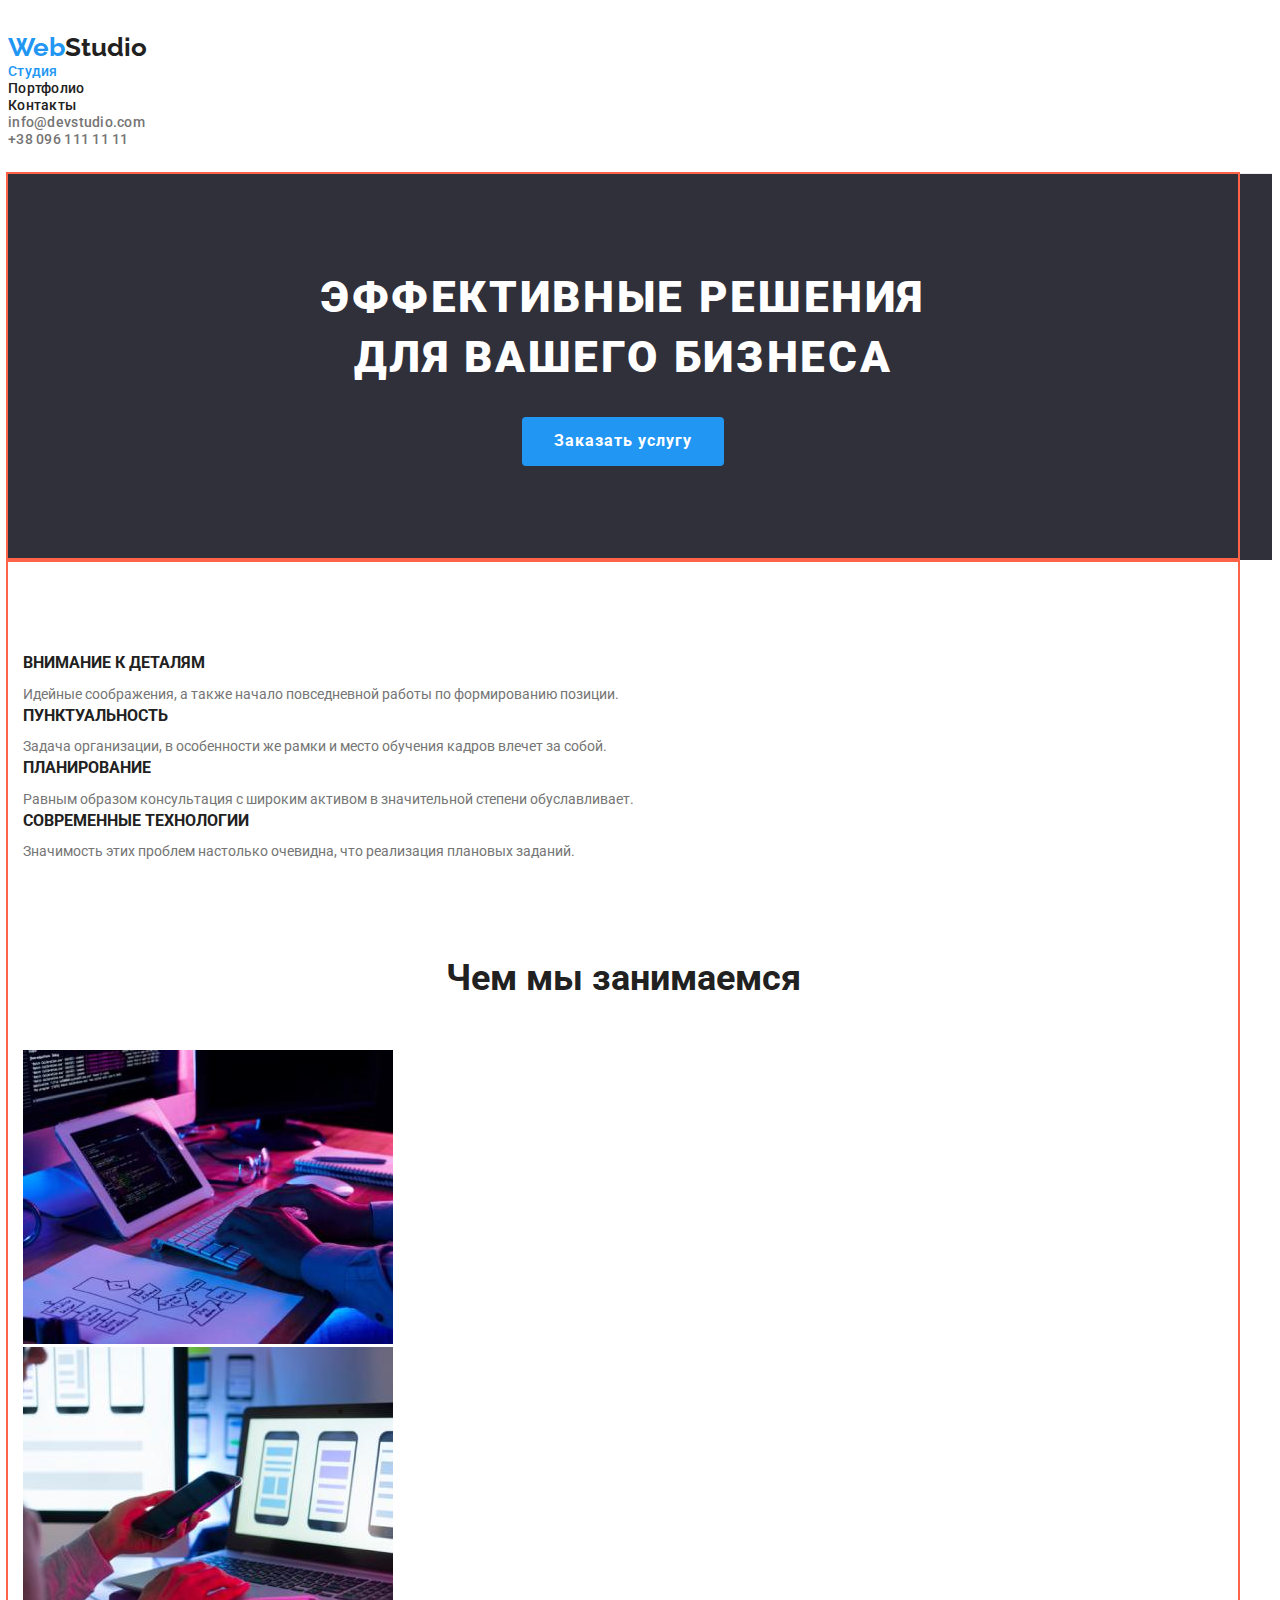
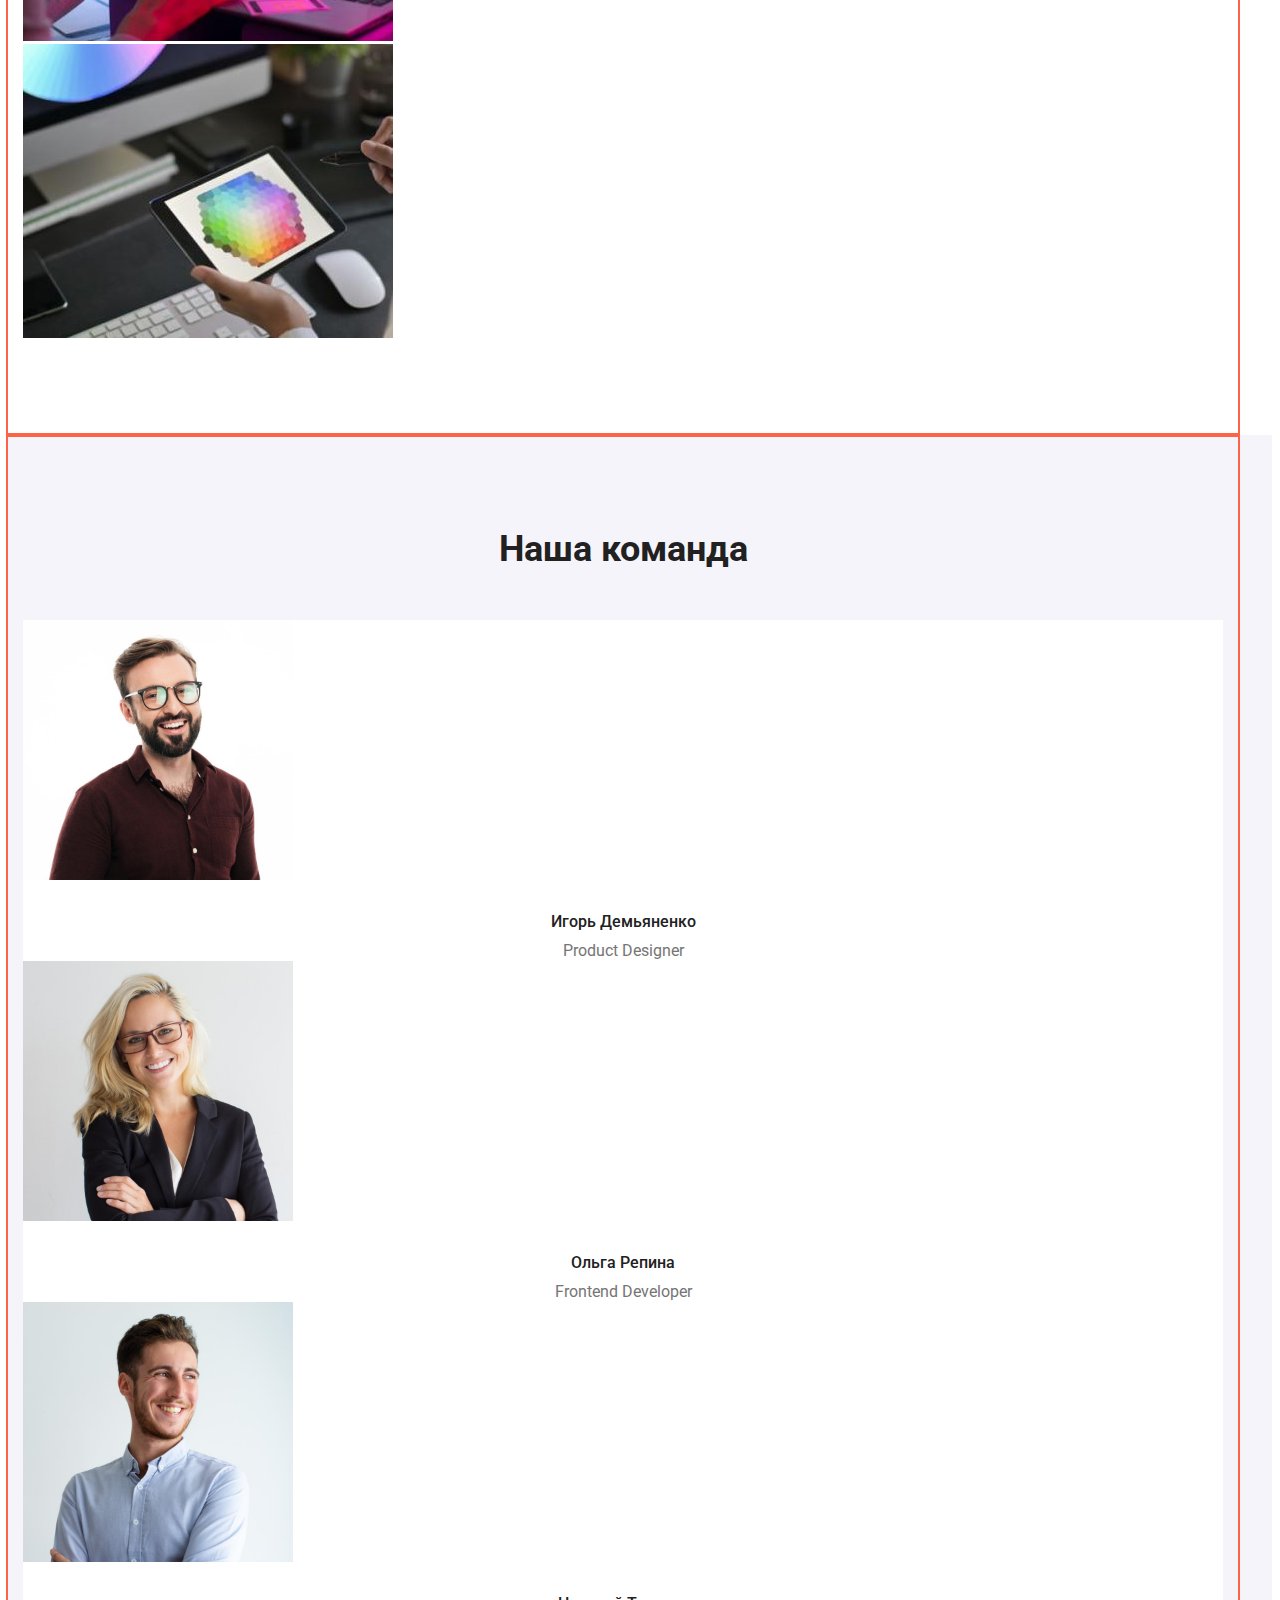
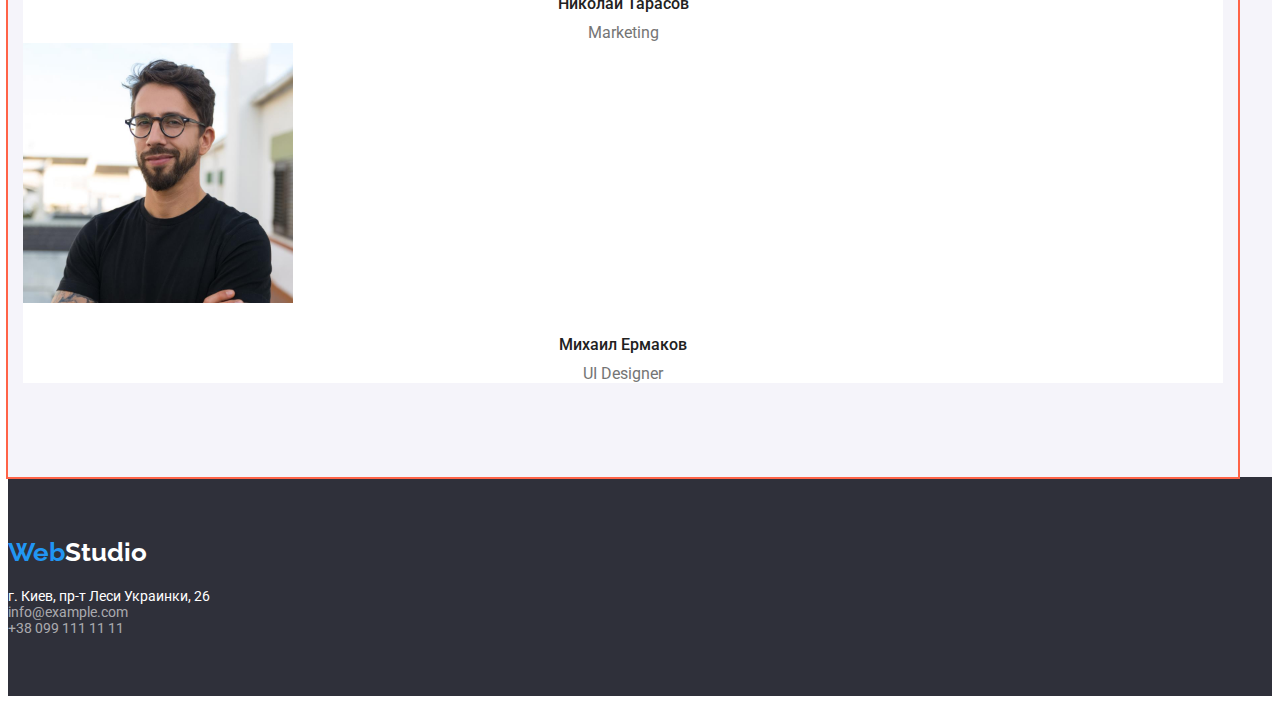
==== index.html @ 684d9116 "Добавив марджини і падінги для 1 сторінки" ====
<!DOCTYPE html>
<html lang="ru">
<head>
    <meta charset="UTF-8">
    <meta http-equiv="X-UA-Compatible" content="IE=edge">
    <meta name="viewport" content="width=device-width, initial-scale=1.0">
    <title>Web Studio</title>
    <link rel="preconnect" href="https://fonts.googleapis.com">
    <link rel="preconnect" href="https://fonts.gstatic.com" crossorigin>
    <link href="https://fonts.googleapis.com/css2?family=Raleway:wght@700&family=Roboto:wght@400;500;700;900&display=swap" rel="stylesheet">
    <link rel="stylesheet" href="https://cdnjs.cloudflare.com/ajax/libs/modern-normalize/1.1.0/modern-normalize.min.css" integrity="sha512-wpPYUAdjBVSE4KJnH1VR1HeZfpl1ub8YT/NKx4PuQ5NmX2tKuGu6U/JRp5y+Y8XG2tV+wKQpNHVUX03MfMFn9Q==" crossorigin="anonymous" referrerpolicy="no-referrer" />    
    <link rel="stylesheet" href="./css/styles.css">
</head>
<body>
    <!-- Навігація хедера -->
    <header class="header">
            <div class="header-container">
                <nav class="header-nav">
                    <a href="index.html" class="header-logo link"> <span class="header-logo-web">Web</span>Studio</a>
                    <ul class="header-nav-link list">
                        <li class="link-nav">
                            <a href="index.html" class="header-link link active">Студия</a>
                        </li>
                        <li class="link-nav">
                            <a href="./portfolio.html" class="header-link link ">Портфолио</a>
                        </li>
                        <li class="link-nav link">
                            <a href="" class="header-link link">Контакты</a>
                        </li>

                    </ul>

                </nav>
        
                <ul class="header-contacts list">
                    <li>  <a href="mailto:info@devstudio.com" class="header-link-contact link ">info@devstudio.com</a></li>
                    <li> <a href="tel:+380961111111" class="header-link-contact link">+38 096 111 11 11</a> </li>
                </ul>
            </div>
        
        
    </header>

    <main>
        <!-- Баннер -->
        <section class="hero">
            <div class="container">
                <h1 class="hero-title">Эффективные решения для вашего бизнеса</h1>
                <button type="button" class="hero-btn btn">Заказать услугу</button>
            </div>
                
            
        </section>
        <!-- Особливості -->
        <div class="container">
            <section class="features">
                <h2 class="features-header" hidden>Особености</h2>
                    <ul class="features-list list" >
                        <li class="features-list-item">
                            <h3 class="features-list-item-header">
                                Внимание к деталям
                            </h3>
                            <p class="features-text">
                                Идейные соображения, а также начало повседневной работы по формированию позиции.
                            </p>
                        </li>

                        <li class="features-list-item">
                            <h3 class="features-list-item-header">Пунктуальность</h3>
                            <p class="features-text">
                                Задача организации, в особенности же рамки и место обучения кадров влечет за собой.
                            </p>

                        </li>
                        <li class="features-list-item">
                            <h3 class="features-list-item-header">
                                Планирование
                            </h3>
                            <p class="features-text">
                                Равным образом консультация с широким активом в значительной степени обуславливает.
                            </p>
                        </li>
                        <li class="features-list-item">
                            <h3 class="features-list-item-header">
                                Современные технологии
                            </h3>
                            <p class="features-text">
                                Значимость этих проблем настолько очевидна, что реализация плановых заданий.
                            </p>
                        </li>

                    </ul>
            
            </section>
        
<!-- чим ми займаємося -->
            <section class="servises"   >
            
                <h2 class="servises-header">
                    Чем мы занимаемся
                </h2>
                    <ul class="services-list list">
                        <li class="servises-list-item">
                            <img src="./image/box-1.jpg" alt="Мужчина работает за компютером" width="370" height="294">
                        </li>
                        <li class="servises-list-item">
                            <img src="./image/box-2.jpg" alt="Телефон и ноутбук" width="370" height="294">
                        </li>
                        <li class="servises-list-item">
                            <img src="./image/box-3.jpg" alt="Планшет" width="370" height="294">
                        </li>
                    </ul>
                    
            </section>
        </div>
<!-- Команада -->
        
            <section class="team">
                <div class="container">    
                        <h2 class="team-header">
                            Наша команда
                        </h2>
                        <ul class="team-list list">
                            <li class="team-list-item">
                                <img class="team-image" src="./image/our-comand/igor.jpg" alt="Фото продуктивного дизайнера" width="270" height="260">
                                <h3 class="team-name">Игорь Демьяненко</h3>
                                <p class="team-position">Product Designer</p>
                            </li>
                            <li class="team-list-item">
                                <img class="team-image" src="./image/our-comand/olga.jpg" alt="Фото фронтенд розробника" width="270" height="260">
                                <h3 class="team-name">Ольга Репина</h3>
                                <p class="team-position">Frontend Developer</p>
                            </li>
                            <li class="team-list-item">
                                <img class="team-image" src="./image/our-comand/nikolay.jpg" alt="Фото маркетолога" width="270" height="260">
                                <h3 class="team-name">Николай Тарасов</h3>
                                <p class="team-position">Marketing</p>
                            </li>
                            <li class="team-list-item">
                                <img class="team-image" src="./image/our-comand/mychailo.jpg" alt="Фото дизайнера интерфейса" width="270" height="260">
                                <h3 class="team-name">Михаил Ермаков</h3>
                                <p class="team-position">UI Designer</p>
                            </li>
                        </ul>
                        
                    

                    </section>
                </div>


    </main>
<!-- футер -->
    <footer class="footer">
        
        <div class="footer-container">
            <a href="/index.html" class="footer-logo link"><span class="footer-logo-web">Web</span>Studio</a>
            <address>
                <ul class="footer-list list">
                    <li class="footer-list-adress"> <a href="https://goo.gl/maps/zETm96oup55VrGb17" class="footer-address-map link" target="_blank" rel="noopener noreferrer nofollow">г. Киев, пр-т Леси Украинки, 26</a> </li>
                    <li class="footer-list-item"><a href="mailto:info@example.com" class="footer-mail link">info@example.com</a> </li>
                    <li class="footer-list-item"><a href="tel:+380991111111" class="footer-phone link">+38 099 111 11 11</a> </li>
                </ul>
            </address>    
        </div>   
        
    </footer>

</body>
</html>
---- css/styles.css ----
:root {
    --accent-color: #2196f3;
    --main-text-color: #212121;
    --second-text-color:#757575 ;
    --button-text-color: #FFFFFF;
    --footer-phone-mail-color:rgba(255, 255, 255, 0.6);
    --background-team: #F5F4FA;
    --background-team-list: #ffffff;
    --footer-addres-white: #ffffff;
    --background-footer: #2F303A;
    --footer-logo-white: #ffffff;
    --hover-color-btn: #188CE8;
    --background-portfolio-btn: #F5F4FA;
    --background-page: #ffffff;
    --background-hero: #2F303A;

}

.container{
    outline: 2px solid tomato;
    width: 1200px;
    padding: 94px 0;
    padding-left: 15px;
    padding-right: 15px;
}

body{
    font-family: 'Roboto', sans-serif;
    font-size: 14px;
    color: var(--main-text-color);
    background: var(--background-page);
  }

h1, h2, h3, h4{
    margin: 0;
}
p{
    margin: 0;
}
ul{
    margin: 0;
}

.list{
    list-style: none;
    margin: 0;
    padding: 0;
}

.link{
    list-style-type: none;
    text-decoration: none;
}

.btn{
    font-family: 'Roboto';
}

.header{
    border-bottom: 1px solid #ECECEC;
}

.header-container{
    padding-top: 24px;
    padding-bottom: 25px;
}
.header-logo{
    font-family: 'Raleway';
    font-style: normal;
    font-weight: 700;
    font-size: 26px;
    line-height: 1.19;
    color: inherit;
    
}

.header-logo-web{
    font-family: 'Raleway';
    font-style: normal;
    font-weight: 700;
    font-size: 26px;
    line-height: 1.19;
    color: var(--accent-color);
    }

.header-link{
    font-weight: 500;
    line-height: 1.14;
    letter-spacing: 0.02em;
    color: var(--main-text-color);
}


.header-link-contact{
    font-weight: 500;
    line-height: 1.14;
    letter-spacing: 0.02em;
    color: var(--second-text-color);
}

.header-nav-link .header-link.active{
color: var(--accent-color);
}
    
.header-link:hover,
.header-link:focus,
.header-link-contact:hover,
.header-link-contact:focus{
    color: var(--accent-color)
}

/* ---------------------MAIN------------------------- */



/* ---------------------БАННЕР------------------------- */

.hero{
    background-color: var(--background-hero);
    text-align: center;
}

.hero-title{
    font-weight: 900;
    font-size: 44px;
    line-height: 1.36;
    letter-spacing: 0.06em;
    color: var(--button-text-color);
    text-transform: uppercase ;
    

    width: 696px;
    margin-top: 0;
    margin-bottom: 0;
    margin-left: auto;
    margin-right: auto;
    padding-bottom: 30px;
    

}

.hero-btn{
    
    font-weight: 700;
    font-size: 16px;
    line-height: 1.8;
    
    letter-spacing: 0.06em;
    
    color: var(--button-text-color);
    background-color: var(--accent-color);

    min-width: 200px;
    padding: 10px 32px;
    border: 0;
    border-radius: 4px;

    cursor: pointer;

}

.hero-btn:hover,
.hero-btn:focus{
    background-color: var(--hover-color-btn);
}


/* Особливості */
.features{
    margin-bottom: 94px;
}

.features-list-item-header{
    font-weight: 700;
    line-height: 1.14;
    text-transform: uppercase ;

    margin-bottom: 10px;
}

.features-text{
    line-height: 1.7;

    color: var(--second-text-color);
}

/* Чим ми займаємося */


.servises-header{

    font-weight: 700;
    font-size: 36px;
    line-height: 1.16;
    text-align: center;

    margin-bottom: 50px;
}

/* Команда */

.team{
    background-color: var(--background-team);
}

.team-header{
    font-weight: 700;
    font-size: 36px;
    line-height: 1.16;
    text-align: center;

    margin-bottom: 50px;
    
}

.team-list-item{
    background-color: var(--background-team-list)
}

.team-image{
    margin-bottom: 30px;
}

.team-name{
font-weight: 500;
font-size: 16px;
line-height: 1.18;
text-align: center;

margin-bottom: 10px;
}

.team-position{
    font-size: 16px;
    line-height: 1.18;
    text-align: center;
    color: var(--second-text-color);
}

/* ---------------------FOOTER------------------------- */

.footer{
    background-color: var(--background-footer);
}

.footer-container{
    padding: 60px 0px;
}

.footer-logo{
    text-decoration: none;
    font-family: 'Raleway';
    font-style: normal;
    font-weight: 700;
    font-size: 26px;
    line-height: 1.19;
    color: var(--footer-logo-white); 
    
    }

.footer-list{
    margin-top: 20px;
}

.footer-logo-web{
    font-family: 'Raleway';
    font-style: normal;
    font-weight: 700;
    font-size: 26px;
    line-height: 1.19;
    color: var(--accent-color);
    }


.footer-address-map{
    text-decoration: none;
    font-style: normal;
    color: var(--footer-addres-white);
}

.footer-mail, .footer-phone{
    text-decoration: none;
    font-style: normal;
    color: var(--footer-phone-mail-color);
}

.footer-address-map:hover,
.footer-address-map:focus,
.footer-mail:hover,
.footer-mail:focus,
.footer-phone:hover,
.footer-phone:focus{
    color: var(--accent-color);
    }

/* Портфоліо */

.portfolio-filter-btn{
    font-weight: 500;
    font-size: 16px;
    line-height: 1.62;
    background-color: var(--background-portfolio-btn);
    border: 0;
    border-radius: 4px;

    padding: 6px 22px;
    text-align: center;
    
    cursor: pointer;
}

.portfolio-filter .portfolio-filter-btn.active{
    background-color: var(--hover-color-btn);
    color: var(--button-text-color);
    }

.portfolio-filter-btn:hover,
.portfolio-filter-btn:focus{
    color: var(--button-text-color);
    background-color: var(--accent-color);
}

.project-list-text{
    line-height: 1.88;
    color: var(--second-text-color);
}
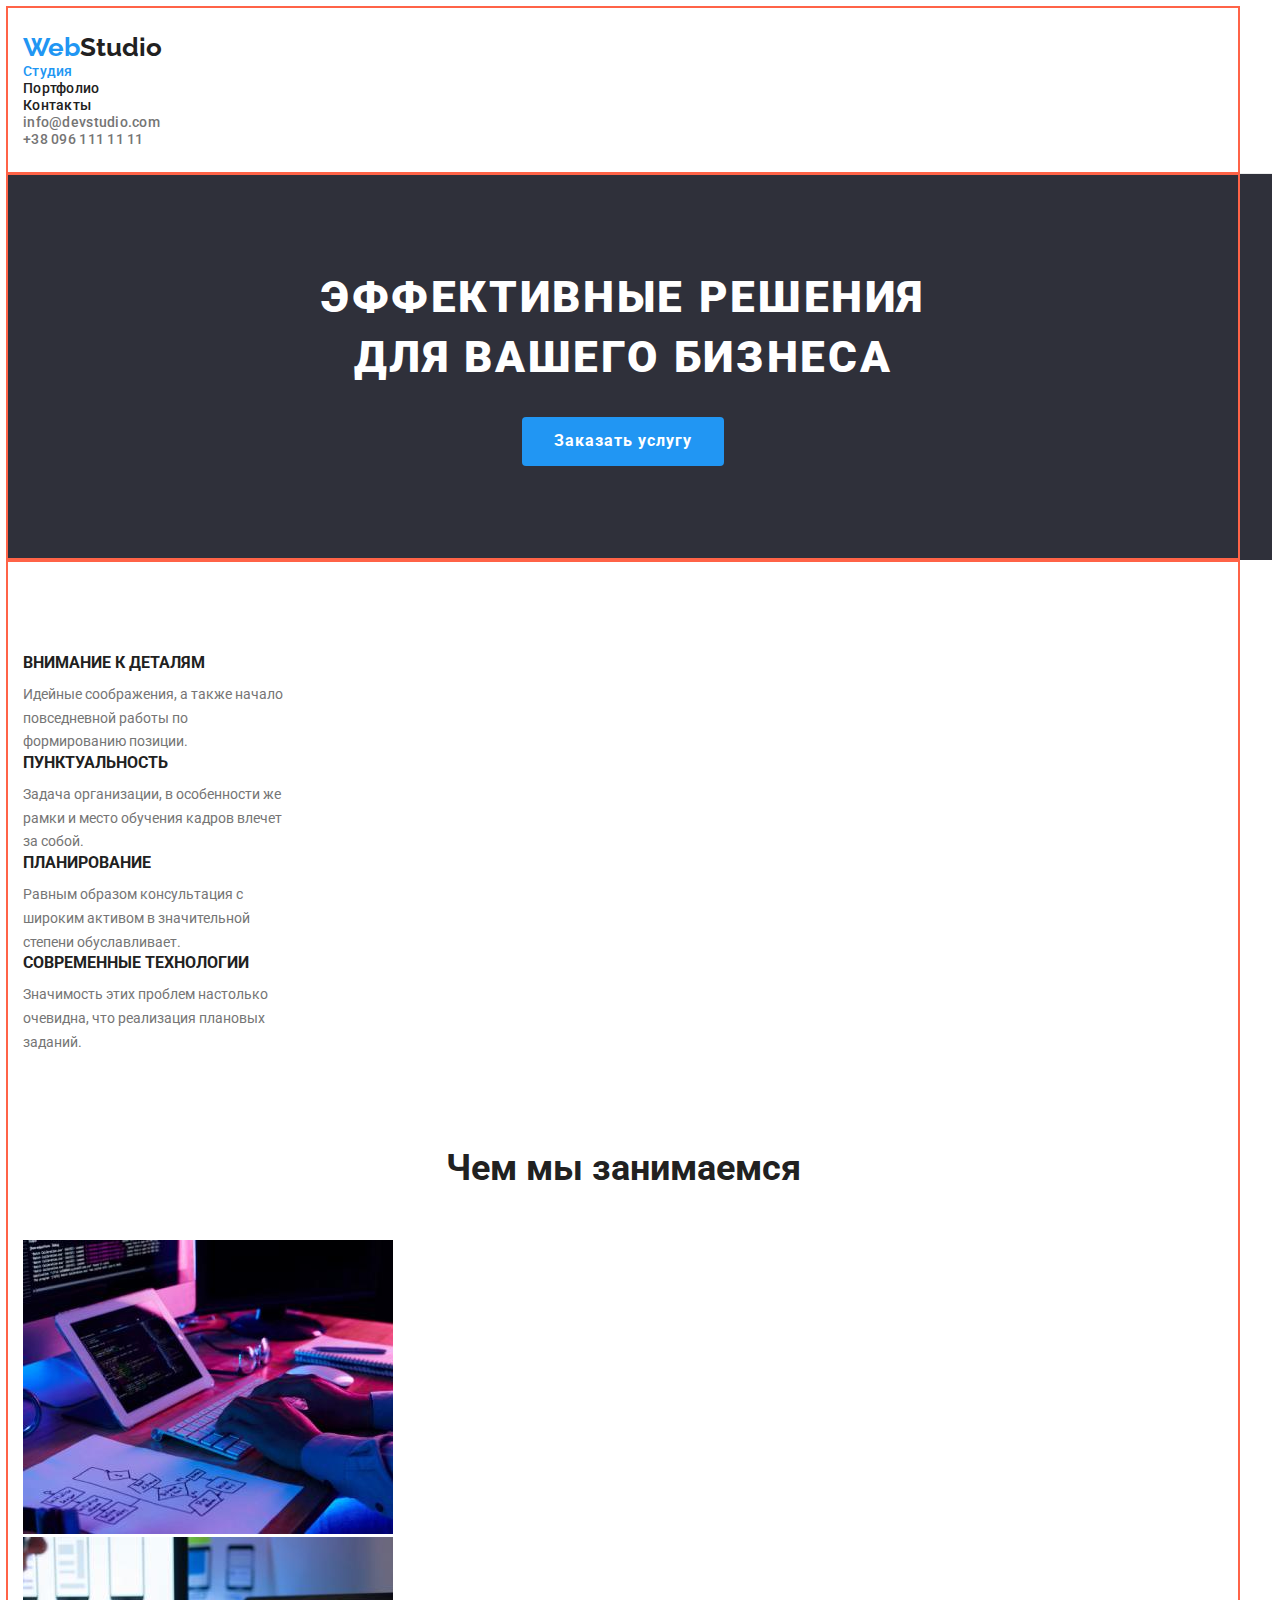
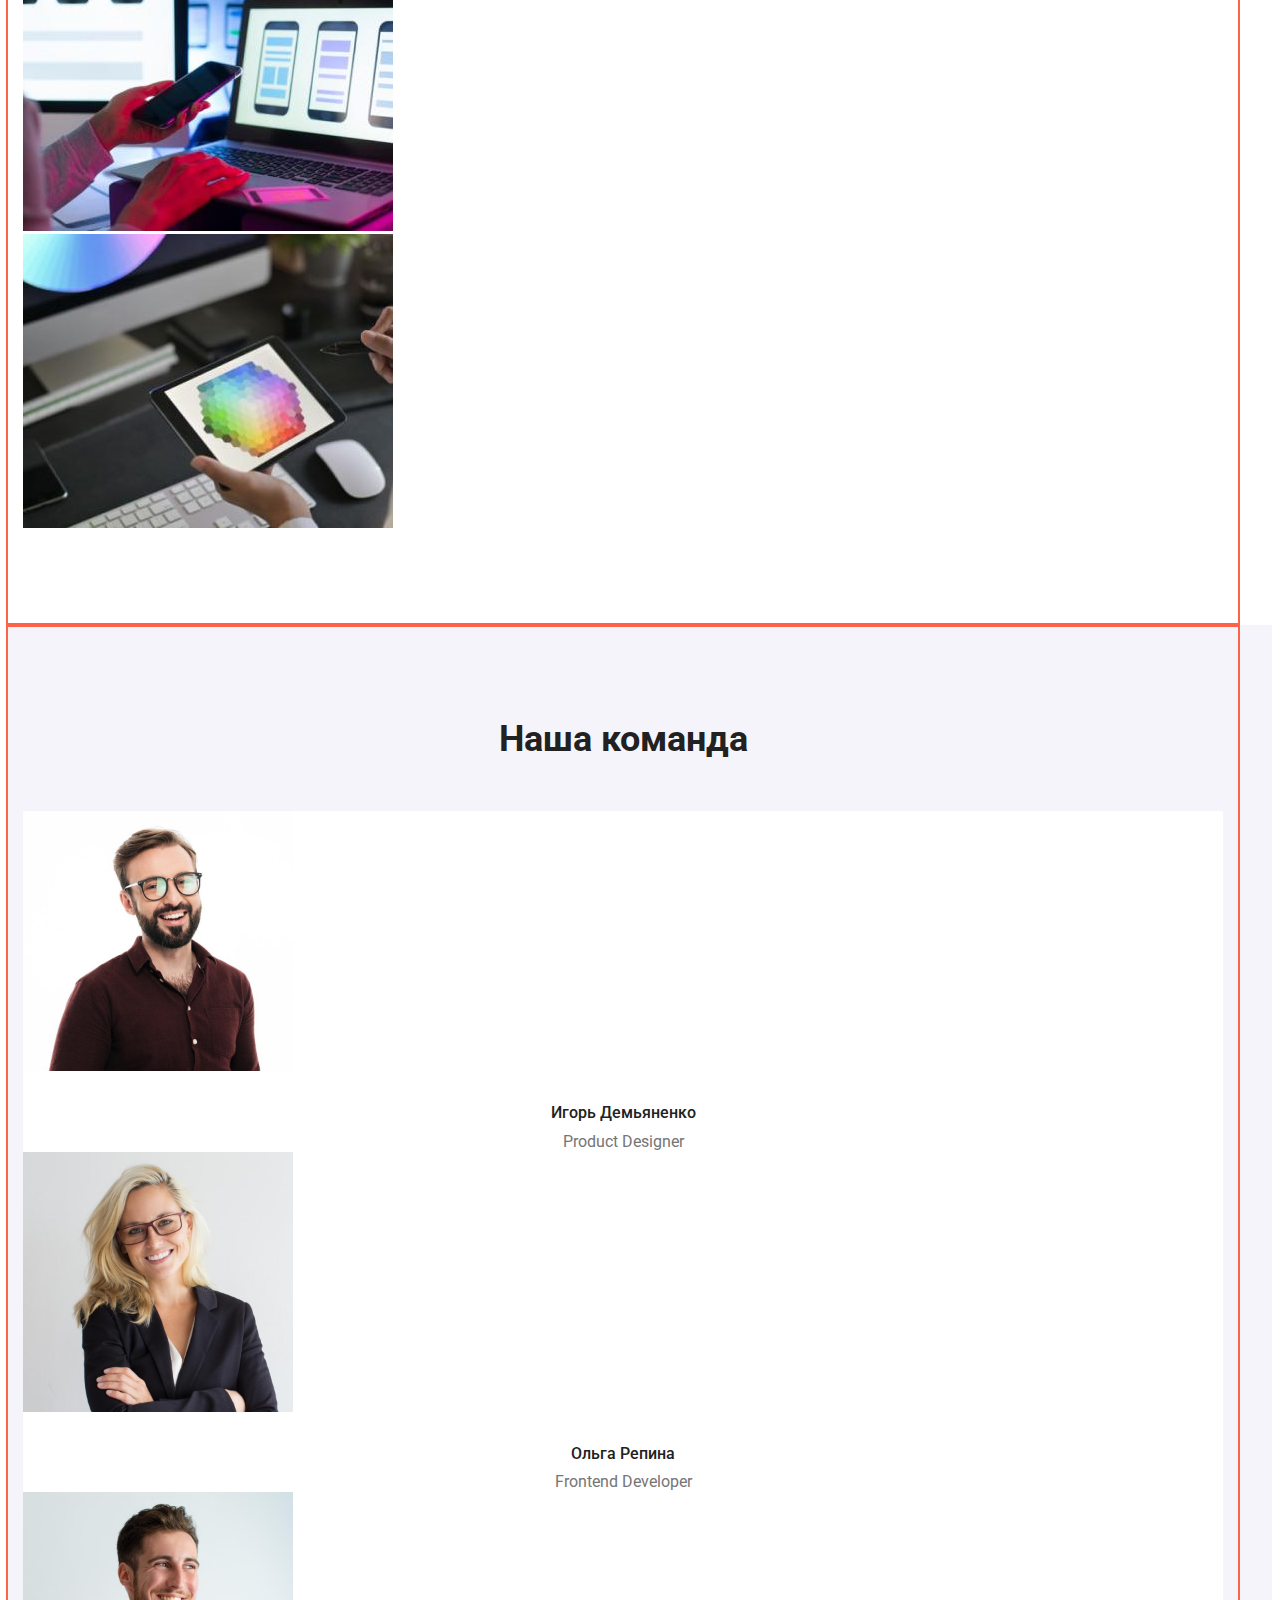
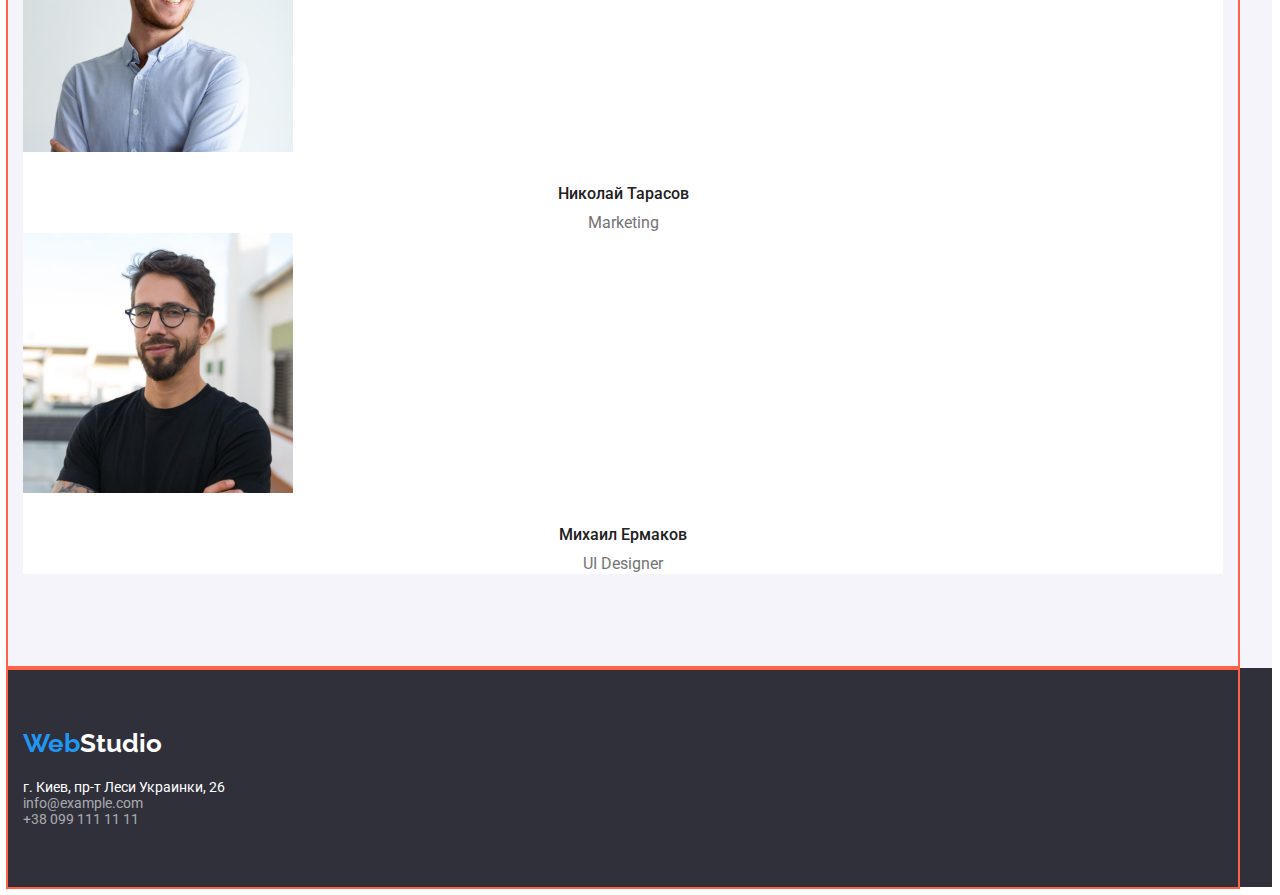
==== commit 8f279957: "Вніс правки в хедер портфоліо" ====
--- a/index.html
+++ b/index.html
@@ -57,18 +57,14 @@
                 <h2 class="features-header" hidden>Особености</h2>
                     <ul class="features-list list" >
                         <li class="features-list-item">
-                            <h3 class="features-list-item-header">
-                                Внимание к деталям
-                            </h3>
-                            <p class="features-text">
-                                Идейные соображения, а также начало повседневной работы по формированию позиции.
-                            </p>
+                            <h3 class="features-list-item-header">Внимание к деталям</h3>
+                            <p class="features-text"> Идейные соображения, а также начало повседневной работы по формированию позиции.</p>
                         </li>
 
                         <li class="features-list-item">
                             <h3 class="features-list-item-header">Пунктуальность</h3>
                             <p class="features-text">
-                                Задача организации, в особенности же рамки и место обучения кадров влечет за собой.
+                            Задача организации, в особенности же рамки и место обучения кадров влечет за собой.
                             </p>
 
                         </li>
--- a/css/styles.css
+++ b/css/styles.css
@@ -65,6 +65,10 @@
 .header-container{
     padding-top: 24px;
     padding-bottom: 25px;
+    outline: 2px solid tomato;
+    width: 1200px;
+    padding-left: 15px;
+    padding-right: 15px;
 }
 .header-logo{
     font-family: 'Raleway';
@@ -178,10 +182,12 @@
     text-transform: uppercase ;
 
     margin-bottom: 10px;
+    min-width: 270px;
 }
 
 .features-text{
     line-height: 1.7;
+    width: 270px;
 
     color: var(--second-text-color);
 }
@@ -247,6 +253,10 @@
 
 .footer-container{
     padding: 60px 0px;
+    outline: 2px solid tomato;
+    width: 1200px;
+    padding-left: 15px;
+    padding-right: 15px;
 }
 
 .footer-logo{
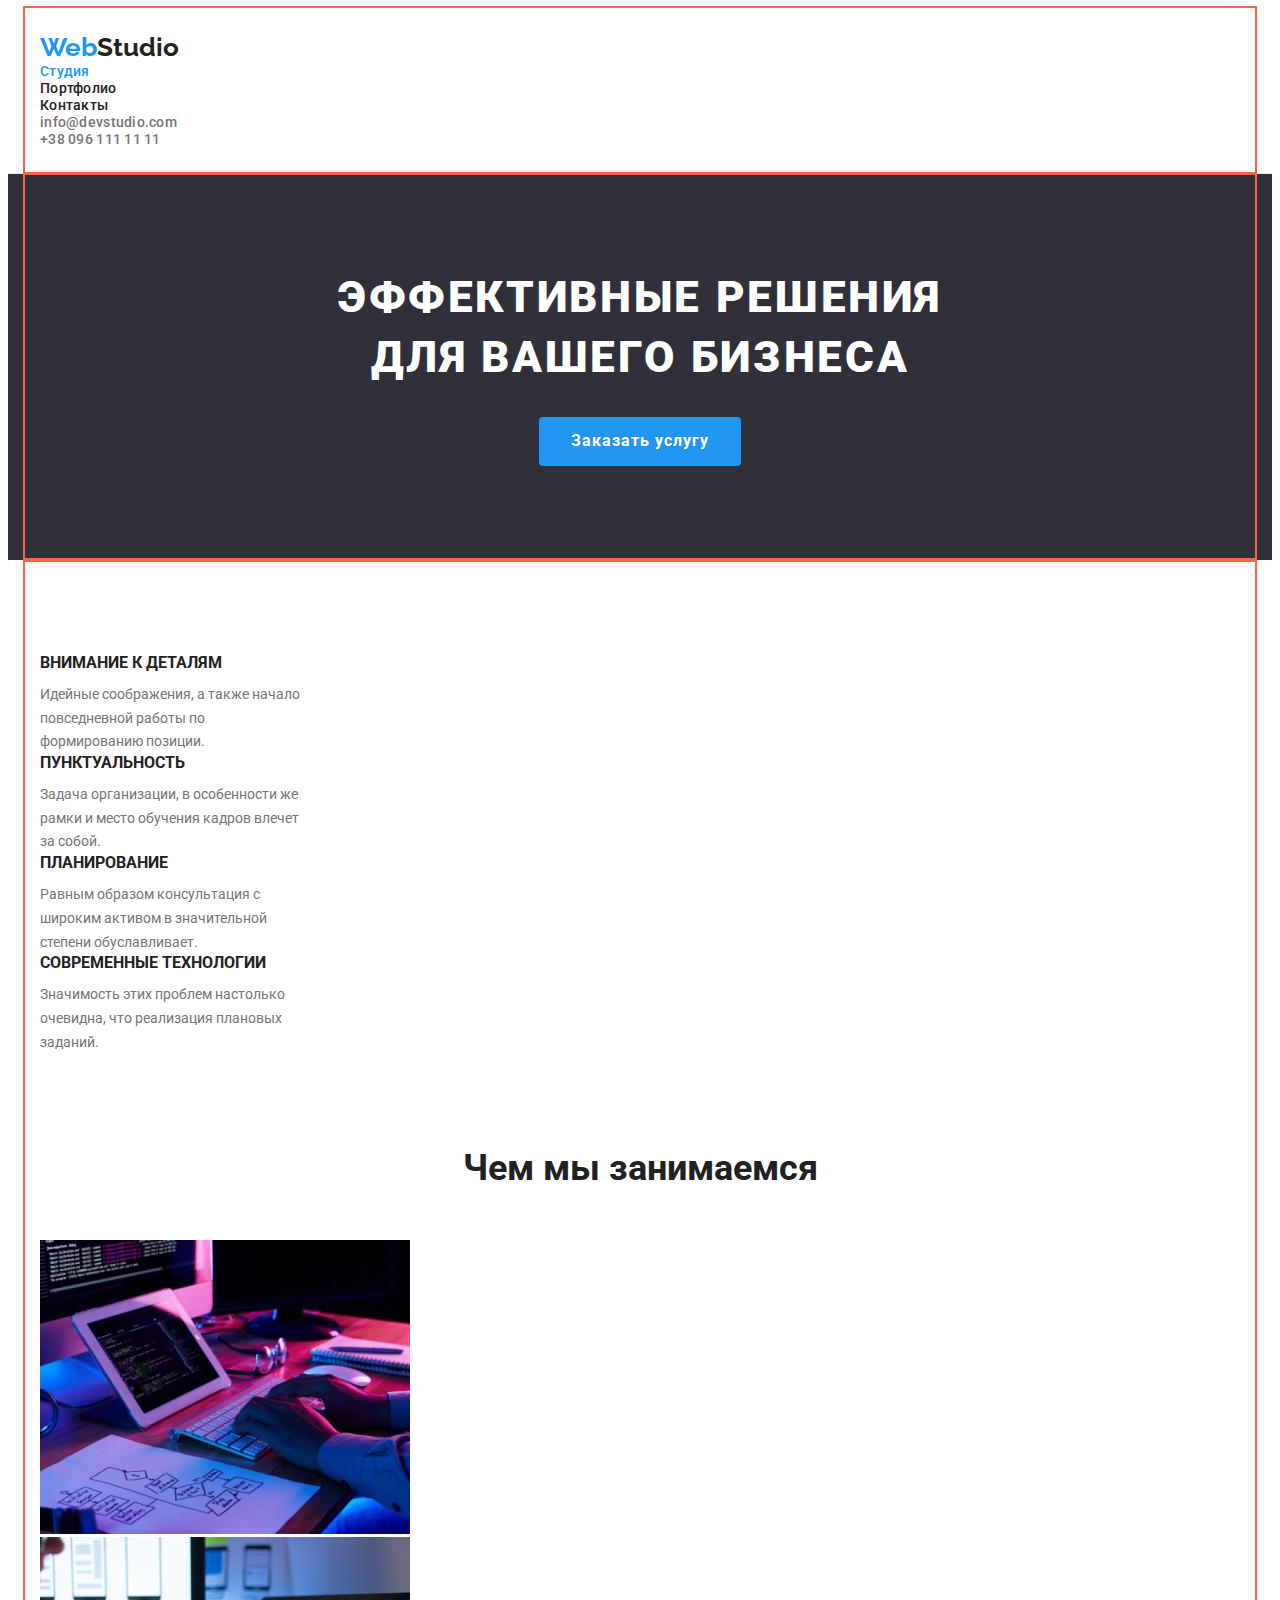
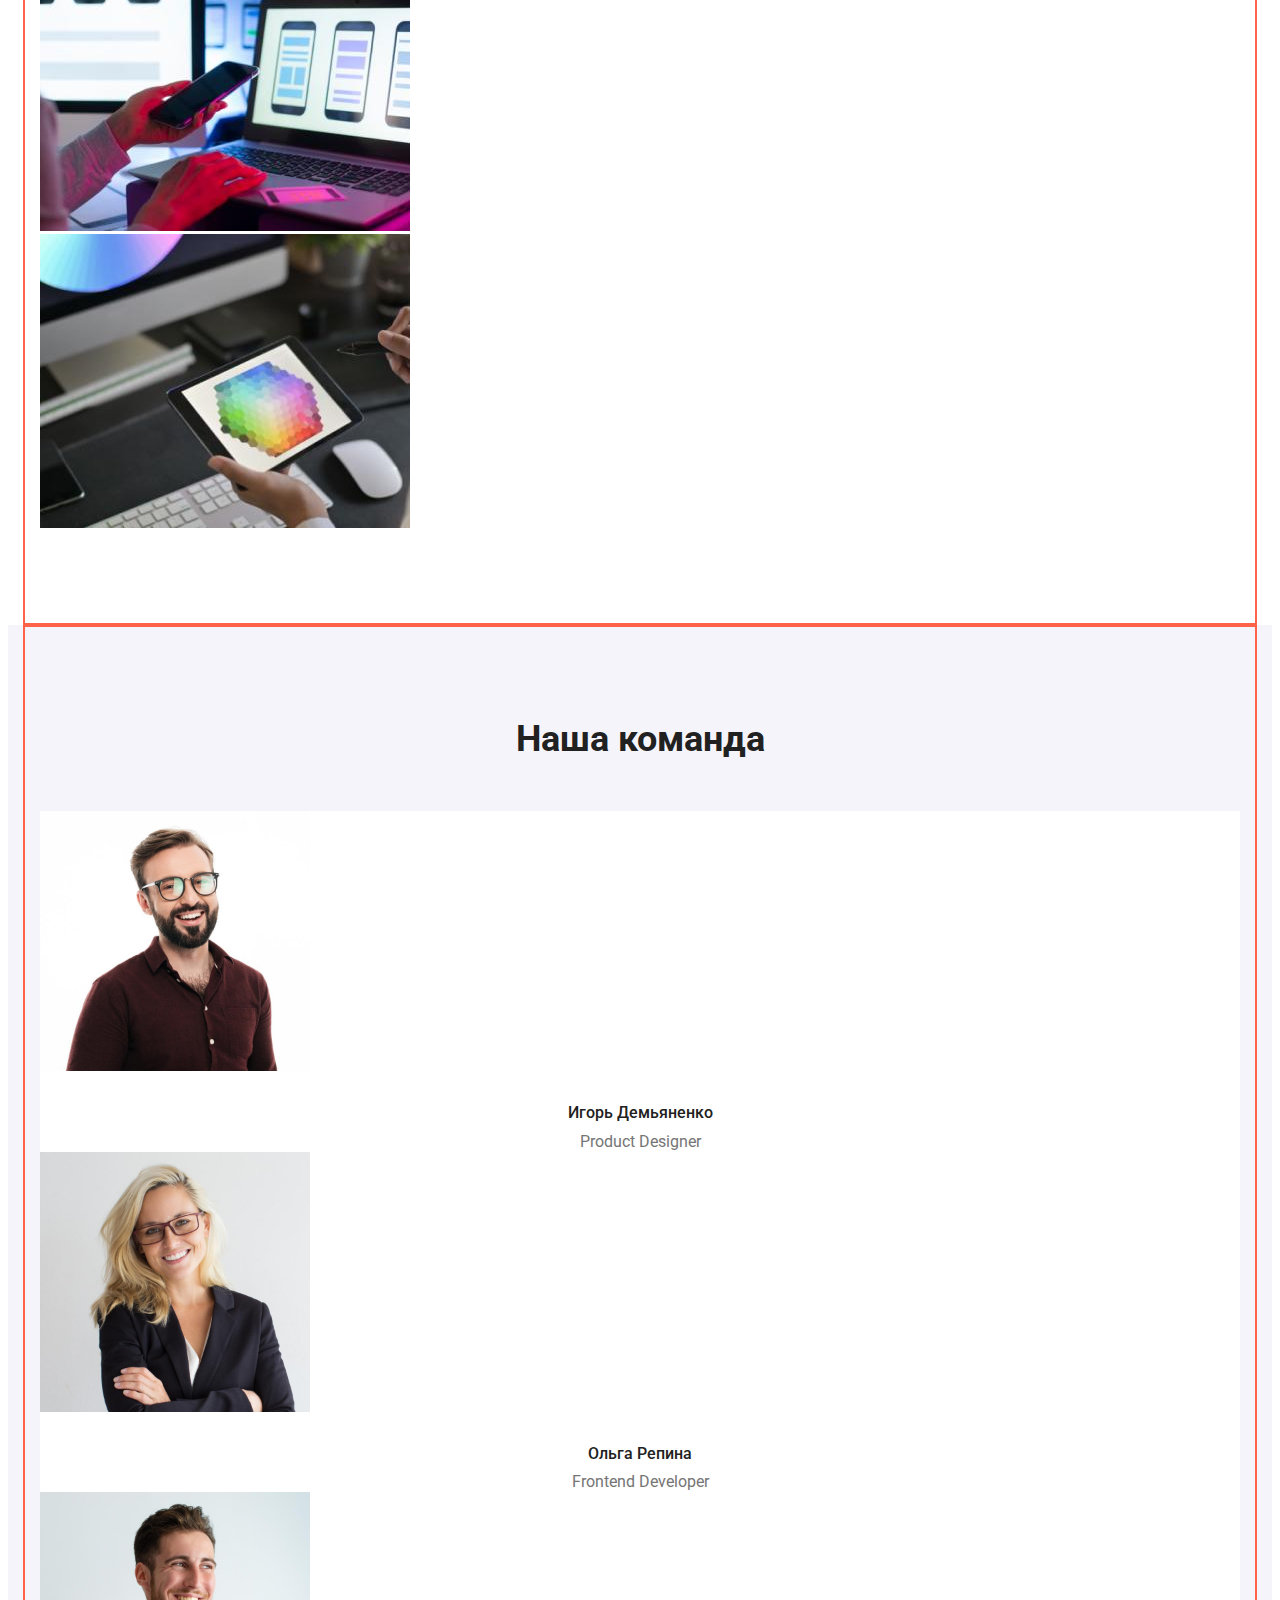
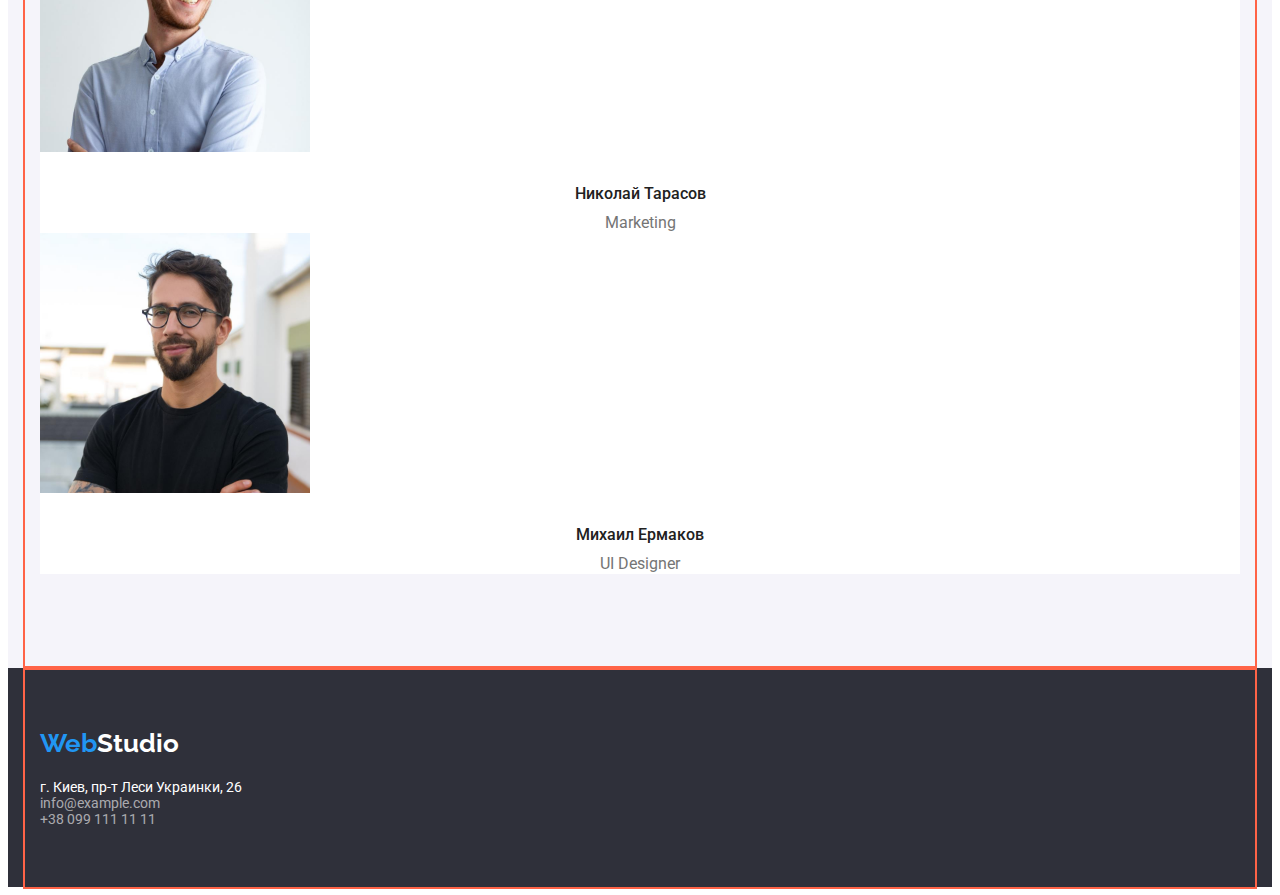
==== commit 1a0ec742: "Вніс правки в контенери" ====
--- a/index.html
+++ b/index.html
@@ -57,14 +57,18 @@
                 <h2 class="features-header" hidden>Особености</h2>
                     <ul class="features-list list" >
                         <li class="features-list-item">
-                            <h3 class="features-list-item-header">Внимание к деталям</h3>
-                            <p class="features-text"> Идейные соображения, а также начало повседневной работы по формированию позиции.</p>
+                            <h3 class="features-list-item-header">
+                                Внимание к деталям
+                            </h3>
+                            <p class="features-text">
+                                Идейные соображения, а также начало повседневной работы по формированию позиции.
+                            </p>
                         </li>
 
                         <li class="features-list-item">
                             <h3 class="features-list-item-header">Пунктуальность</h3>
                             <p class="features-text">
-                            Задача организации, в особенности же рамки и место обучения кадров влечет за собой.
+                                Задача организации, в особенности же рамки и место обучения кадров влечет за собой.
                             </p>
 
                         </li>
--- a/css/styles.css
+++ b/css/styles.css
@@ -18,29 +18,33 @@
 
 }
 
+
+
+body{
+    font-family: 'Roboto', sans-serif;
+    font-size: 14px;
+    color: var(--main-text-color);
+    background: var(--background-page);
+
+  }
+
+h1, h2, h3, h4{
+    margin: 0;
+}
+p{
+    margin: 0;
+}
+ul{
+    margin: 0;
+}
+
 .container{
     outline: 2px solid tomato;
     width: 1200px;
     padding: 94px 0;
     padding-left: 15px;
     padding-right: 15px;
-}
-
-body{
-    font-family: 'Roboto', sans-serif;
-    font-size: 14px;
-    color: var(--main-text-color);
-    background: var(--background-page);
-  }
-
-h1, h2, h3, h4{
-    margin: 0;
-}
-p{
-    margin: 0;
-}
-ul{
-    margin: 0;
+    margin: 0 auto;
 }
 
 .list{
@@ -69,6 +73,7 @@
     width: 1200px;
     padding-left: 15px;
     padding-right: 15px;
+    margin: 0 auto;
 }
 .header-logo{
     font-family: 'Raleway';
@@ -257,6 +262,7 @@
     width: 1200px;
     padding-left: 15px;
     padding-right: 15px;
+    margin: 0 auto;
 }
 
 .footer-logo{
@@ -332,6 +338,12 @@
     background-color: var(--accent-color);
 }
 
+.project-card{
+    width: ;
+}
+
+
+
 .project-list-text{
     line-height: 1.88;
     color: var(--second-text-color);
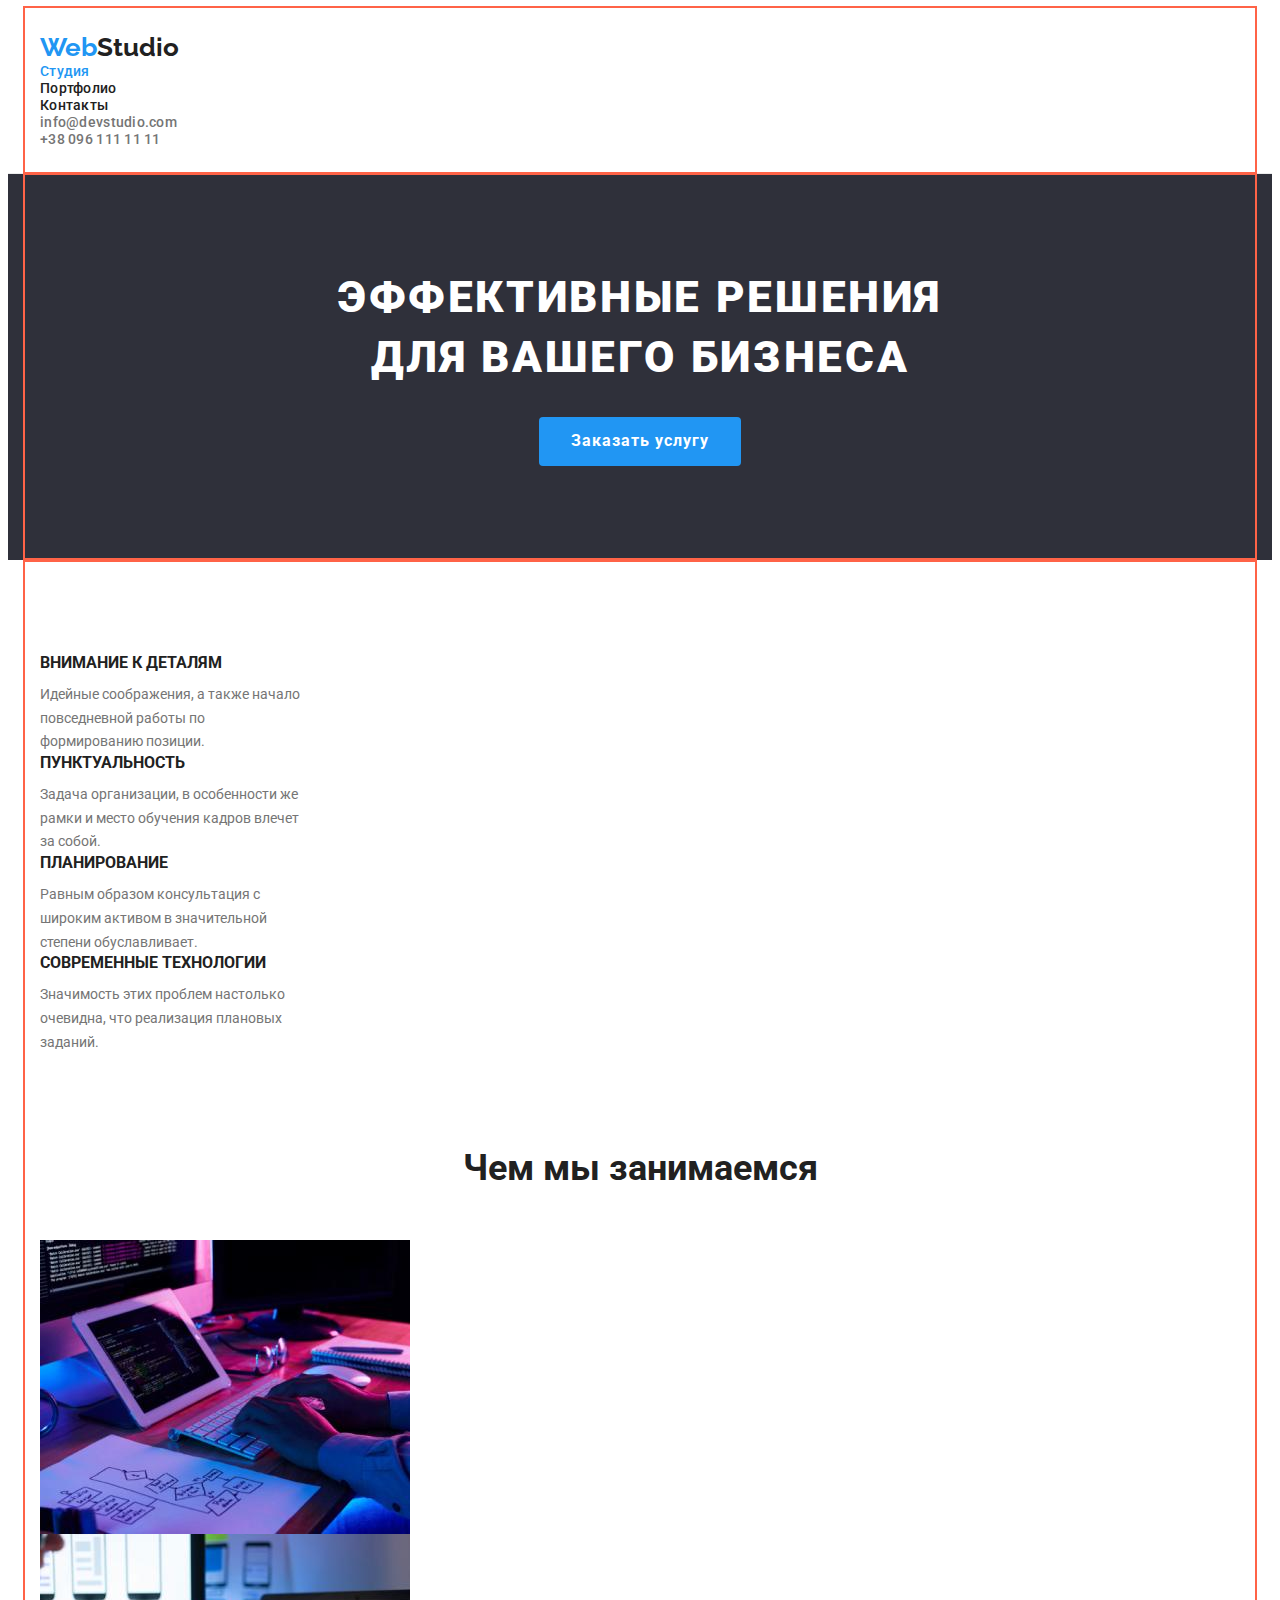
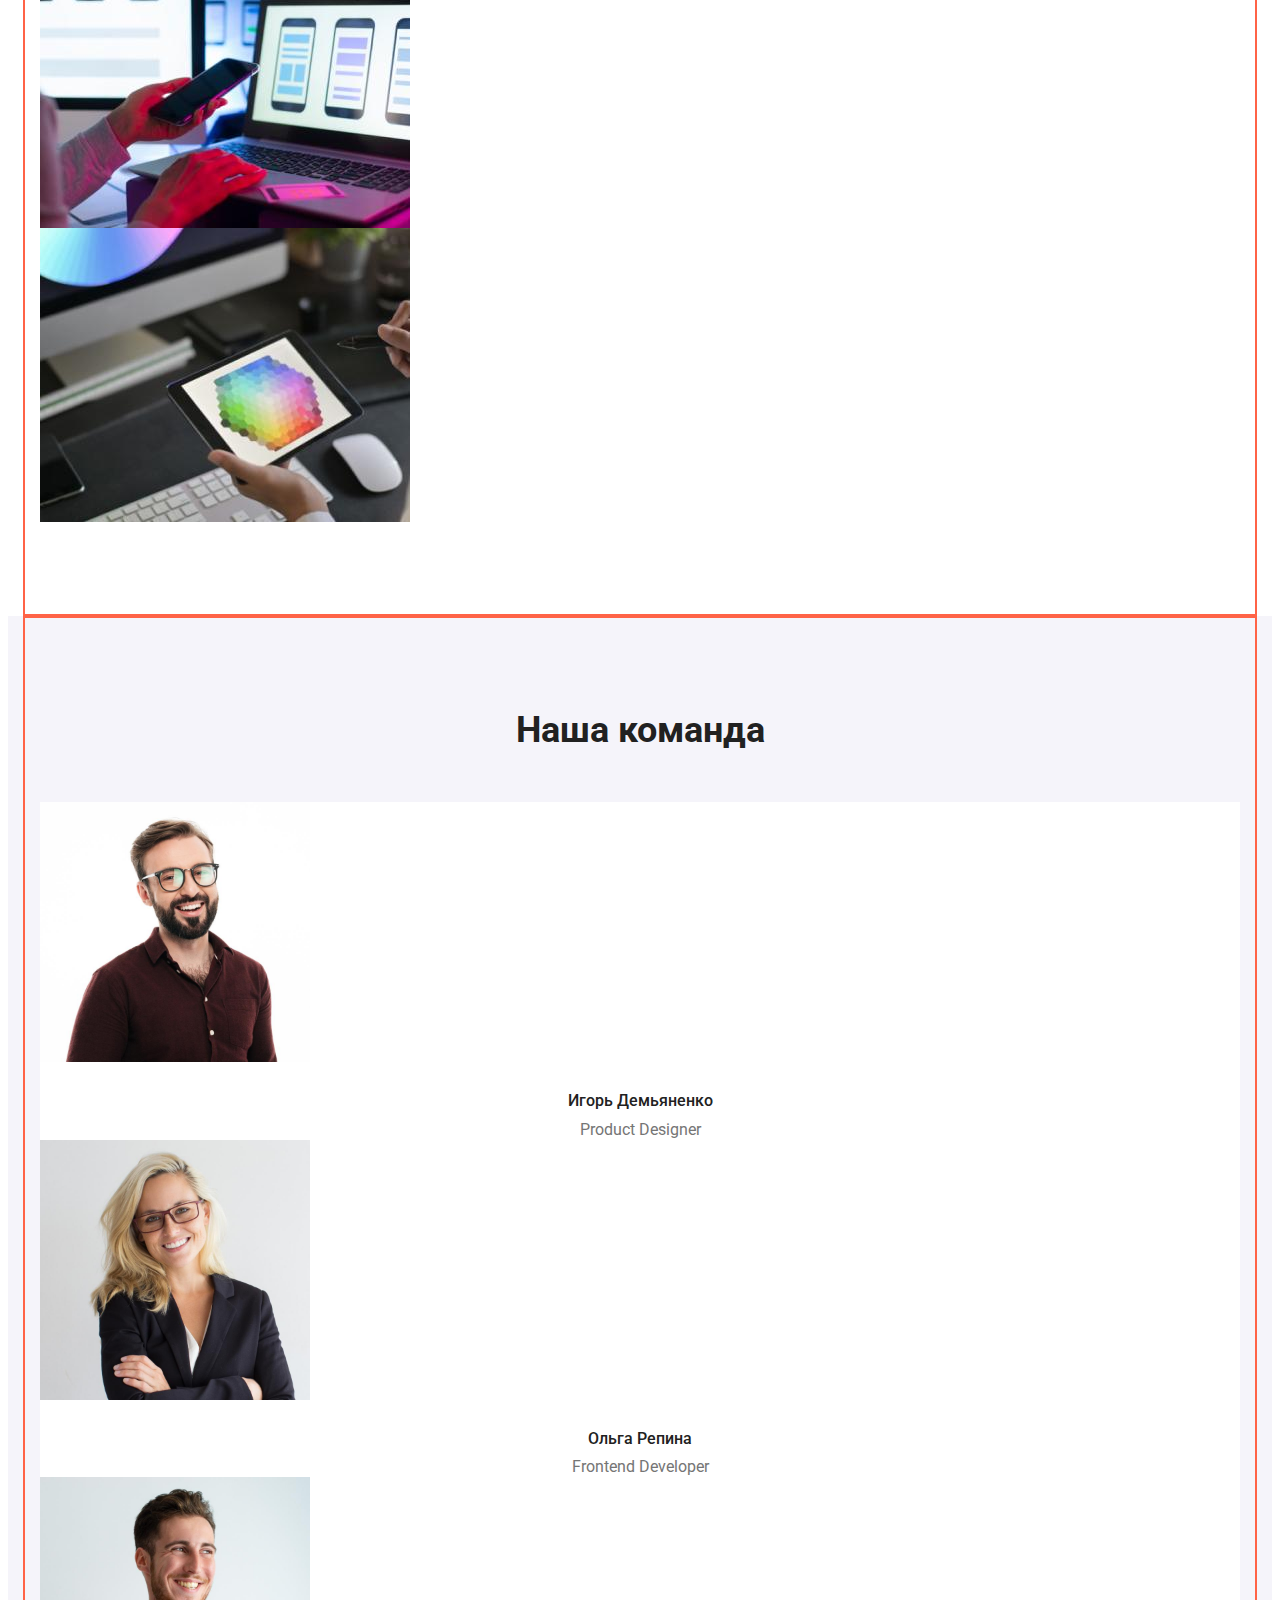
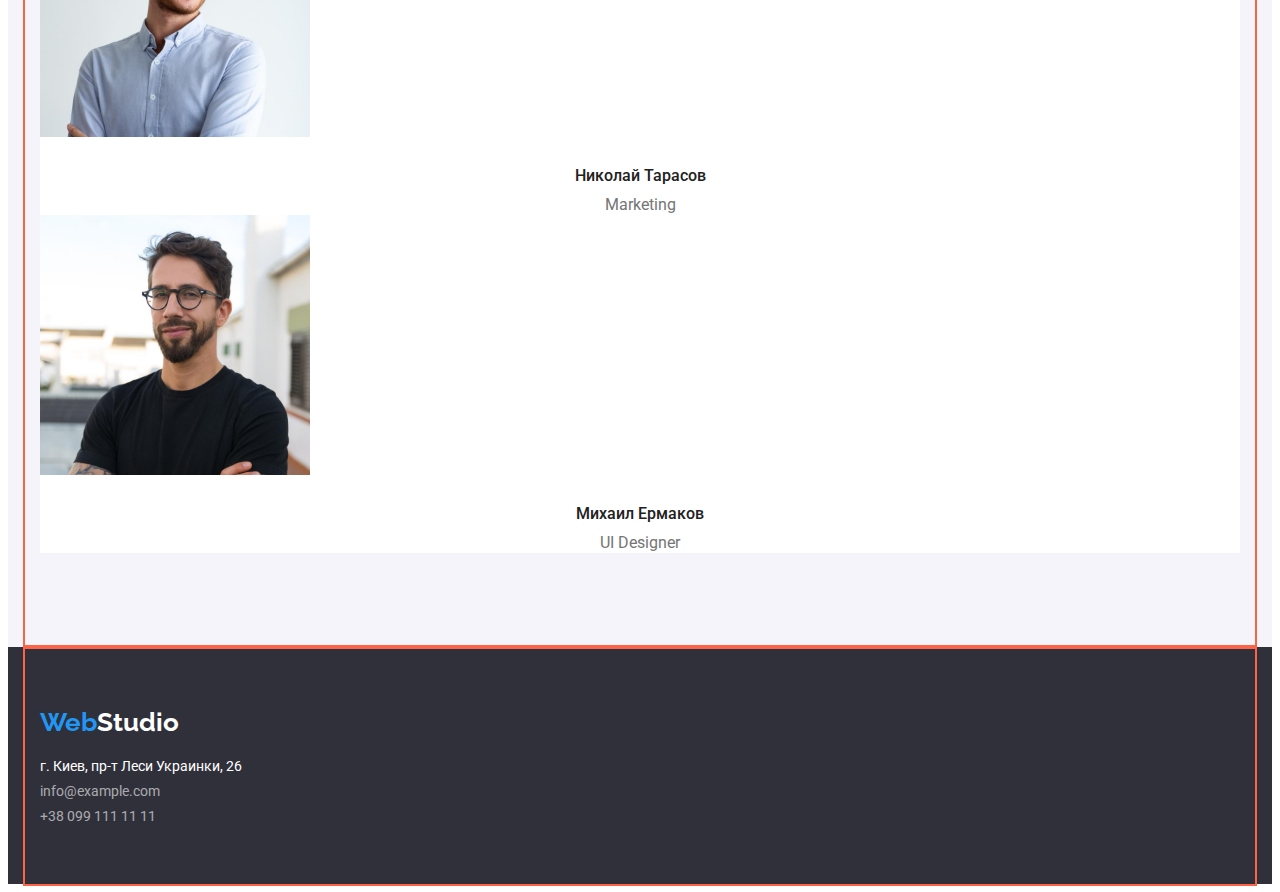
==== commit ed82e4b4: "Марджини і падінги" ====
--- a/index.html
+++ b/index.html
@@ -87,8 +87,8 @@
                             <p class="features-text">
                                 Значимость этих проблем настолько очевидна, что реализация плановых заданий.
                             </p>
+                            
                         </li>
-
                     </ul>
             
             </section>
@@ -158,8 +158,8 @@
             <address>
                 <ul class="footer-list list">
                     <li class="footer-list-adress"> <a href="https://goo.gl/maps/zETm96oup55VrGb17" class="footer-address-map link" target="_blank" rel="noopener noreferrer nofollow">г. Киев, пр-т Леси Украинки, 26</a> </li>
-                    <li class="footer-list-item"><a href="mailto:info@example.com" class="footer-mail link">info@example.com</a> </li>
-                    <li class="footer-list-item"><a href="tel:+380991111111" class="footer-phone link">+38 099 111 11 11</a> </li>
+                    <li class="footer-list-mail"><a href="mailto:info@example.com" class="footer-mail link">info@example.com</a> </li>
+                    <li class="footer-list-phone"><a href="tel:+380991111111" class="footer-phone link">+38 099 111 11 11</a> </li>
                 </ul>
             </address>    
         </div>   
--- a/css/styles.css
+++ b/css/styles.css
@@ -38,6 +38,10 @@
     margin: 0;
 }
 
+img{
+    display: block;
+}
+
 .container{
     outline: 2px solid tomato;
     width: 1200px;
@@ -145,7 +149,7 @@
     margin-bottom: 0;
     margin-left: auto;
     margin-right: auto;
-    padding-bottom: 30px;
+    margin-bottom: 30px;
     
 
 }
@@ -227,8 +231,8 @@
 }
 
 .team-list-item{
-    background-color: var(--background-team-list)
-}
+    background-color: var(--background-team-list);
+    }
 
 .team-image{
     margin-bottom: 30px;
@@ -296,6 +300,14 @@
     color: var(--footer-addres-white);
 }
 
+.footer-list-adress{
+    margin-bottom: 9px;
+}
+
+.footer-list-mail{
+    margin-bottom: 9px;
+}
+
 .footer-mail, .footer-phone{
     text-decoration: none;
     font-style: normal;
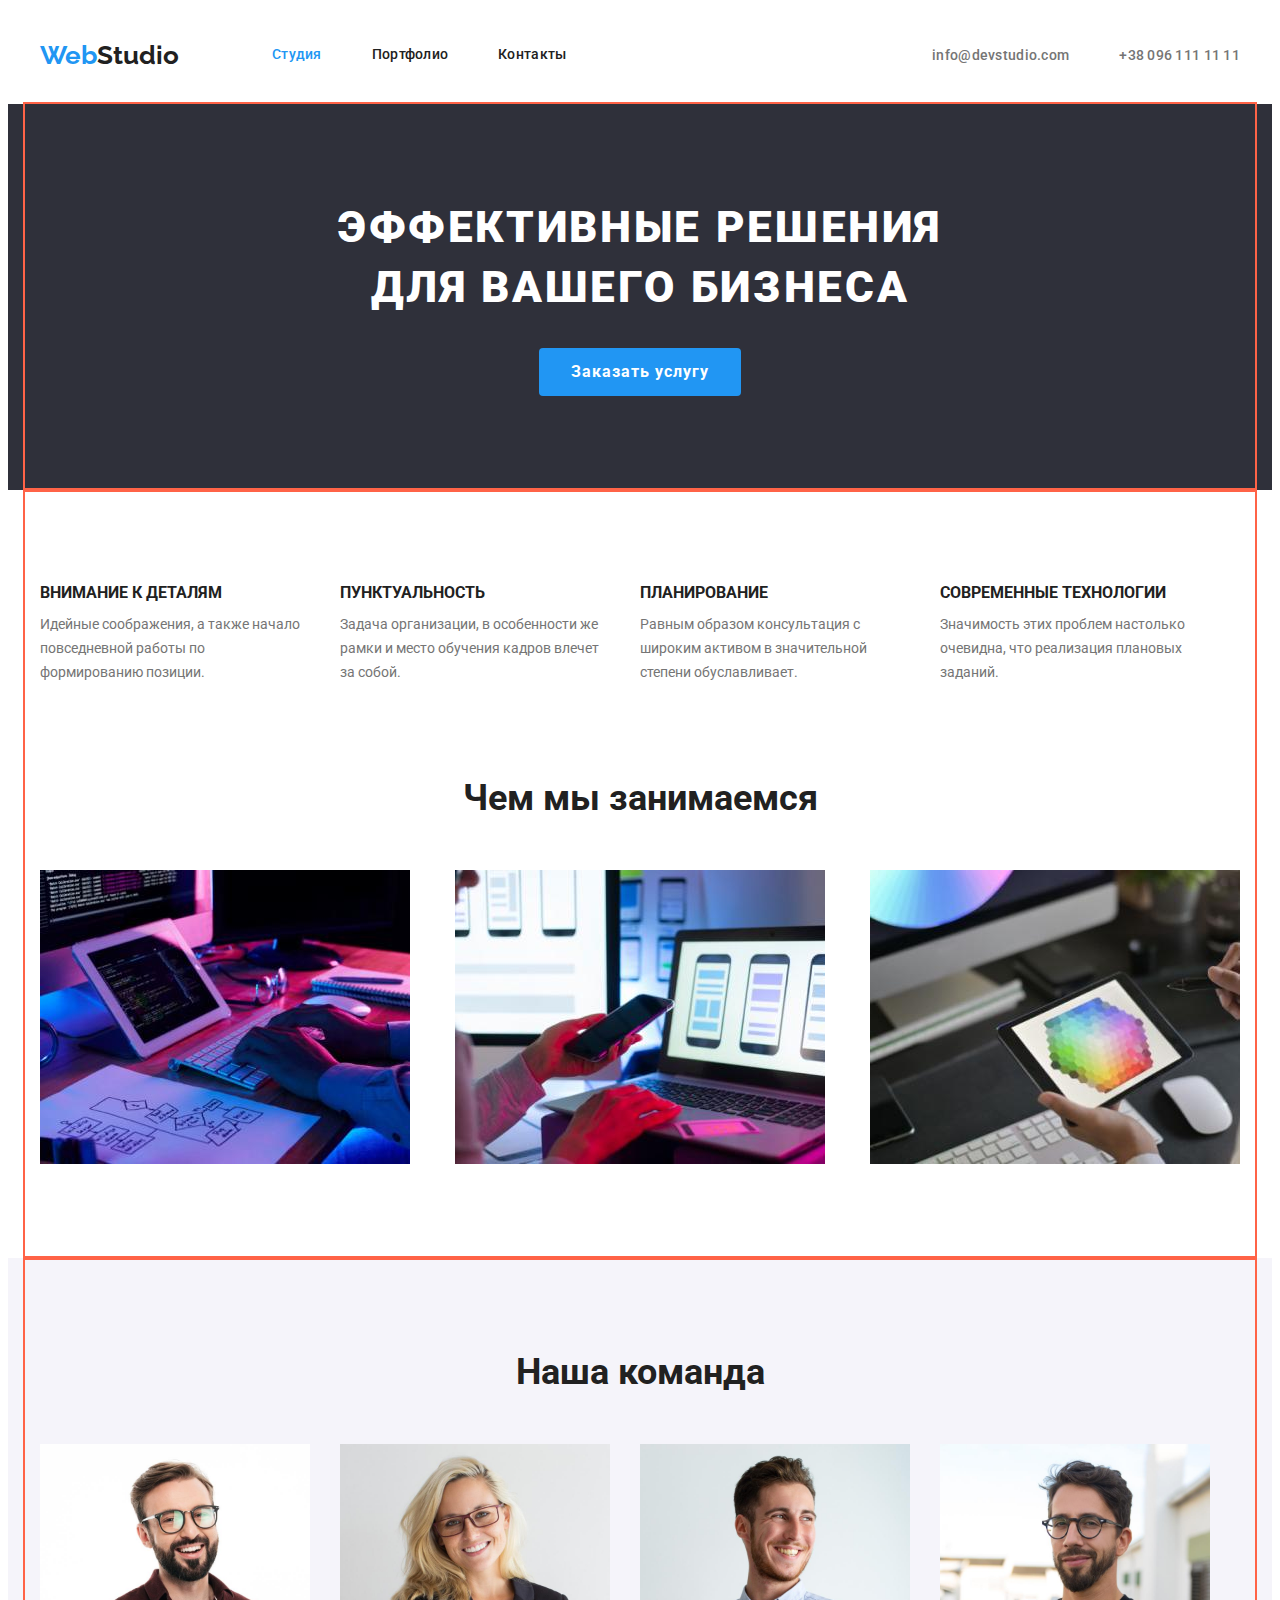
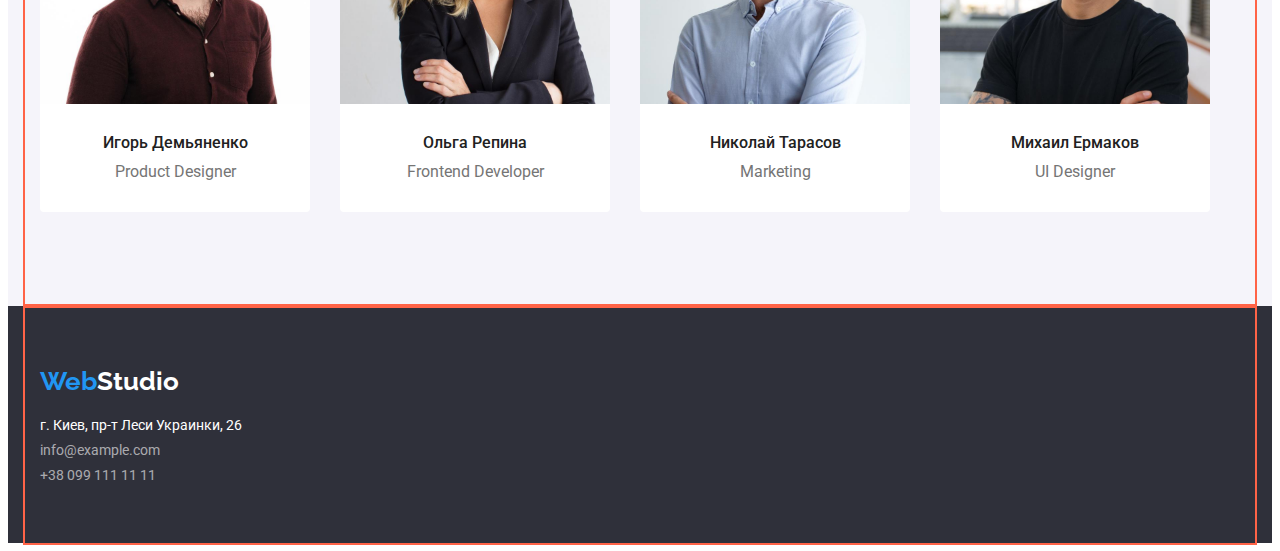
==== commit fb4b8f26: "Добавив флекси у головну сторінку" ====
--- a/index.html
+++ b/index.html
@@ -27,14 +27,11 @@
                         <li class="link-nav link">
                             <a href="" class="header-link link">Контакты</a>
                         </li>
-
                     </ul>
-
                 </nav>
-        
                 <ul class="header-contacts list">
-                    <li>  <a href="mailto:info@devstudio.com" class="header-link-contact link ">info@devstudio.com</a></li>
-                    <li> <a href="tel:+380961111111" class="header-link-contact link">+38 096 111 11 11</a> </li>
+                    <li class="contact-item">  <a href="mailto:info@devstudio.com" class="header-link-contact link ">info@devstudio.com</a></li>
+                    <li class="contact-item"> <a href="tel:+380961111111" class="header-link-contact link">+38 096 111 11 11</a> </li>
                 </ul>
             </div>
         
@@ -94,7 +91,7 @@
             </section>
         
 <!-- чим ми займаємося -->
-            <section class="servises"   >
+            <section class="servises">
             
                 <h2 class="servises-header">
                     Чем мы занимаемся
@@ -141,6 +138,7 @@
                                 <h3 class="team-name">Михаил Ермаков</h3>
                                 <p class="team-position">UI Designer</p>
                             </li>
+                            
                         </ul>
                         
                     
--- a/css/styles.css
+++ b/css/styles.css
@@ -66,19 +66,25 @@
     font-family: 'Roboto';
 }
 
-.header{
-    border-bottom: 1px solid #ECECEC;
-}
+
 
 .header-container{
-    padding-top: 24px;
-    padding-bottom: 25px;
-    outline: 2px solid tomato;
+    /* outline: 2px solid tomato; */
     width: 1200px;
     padding-left: 15px;
     padding-right: 15px;
     margin: 0 auto;
-}
+    border-bottom: 1px solid #ECECEC;
+
+    display: flex;
+    align-items: center;
+}
+
+.header-nav{
+    display: flex;
+    align-items: center;
+}
+
 .header-logo{
     font-family: 'Raleway';
     font-style: normal;
@@ -86,6 +92,10 @@
     font-size: 26px;
     line-height: 1.19;
     color: inherit;
+    
+    margin-right: 93px;
+    padding-top: 32px;
+    padding-bottom: 32px;
     
 }
 
@@ -107,6 +117,8 @@
 
 
 .header-link-contact{
+    padding-top: 32px;
+    padding-bottom: 32px;
     font-weight: 500;
     line-height: 1.14;
     letter-spacing: 0.02em;
@@ -115,6 +127,33 @@
 
 .header-nav-link .header-link.active{
 color: var(--accent-color);
+}
+
+.header-nav-link{
+    display: flex;
+
+    
+}
+
+
+.header-nav-link .link-nav+.link-nav{
+    margin-left: 50px;
+}
+
+.header-link{
+    display: block;
+    padding-top: 32px;
+    padding-bottom: 32px;
+}
+
+.header-contacts{
+    display: flex;
+    margin-left: auto;
+    
+}
+
+.contact-item+.contact-item{
+    margin-left: 50px;
 }
     
 .header-link:hover,
@@ -128,7 +167,7 @@
 
 
 
-/* ---------------------БАННЕР------------------------- */
+/* ---------------------HERO------------------------- */
 
 .hero{
     background-color: var(--background-hero);
@@ -146,10 +185,10 @@
 
     width: 696px;
     margin-top: 0;
-    margin-bottom: 0;
+    margin-bottom: 30px;
     margin-left: auto;
     margin-right: auto;
-    margin-bottom: 30px;
+    
     
 
 }
@@ -185,6 +224,14 @@
     margin-bottom: 94px;
 }
 
+.features-list{
+    display: flex;
+}
+
+.features-list .features-list-item + .features-list-item{
+    margin-left: 30px;
+}
+
 .features-list-item-header{
     font-weight: 700;
     line-height: 1.14;
@@ -202,7 +249,7 @@
 }
 
 /* Чим ми займаємося */
-
+/* ---------------------SERVISES------------------------- */
 
 .servises-header{
 
@@ -214,6 +261,15 @@
     margin-bottom: 50px;
 }
 
+.services-list{
+    display: flex;
+    justify-content: space-between;
+}
+
+.servises-list .servises-list-item + .servises-list-item{
+    margin-left: 30px;
+}
+
 /* Команда */
 
 .team{
@@ -229,10 +285,21 @@
     margin-bottom: 50px;
     
 }
+.team-list{
+    display: flex;
+    flex-wrap: wrap;
+}
 
 .team-list-item{
     background-color: var(--background-team-list);
-    }
+    width: 270;
+    border-radius: 0px 0px 4px 4px;
+    margin-right: 30px;
+}
+
+.team-list-item:nth-child(4n){
+    margin-right: 0;
+}
 
 .team-image{
     margin-bottom: 30px;
@@ -251,6 +318,7 @@
     font-size: 16px;
     line-height: 1.18;
     text-align: center;
+    padding-bottom: 30px;
     color: var(--second-text-color);
 }
 
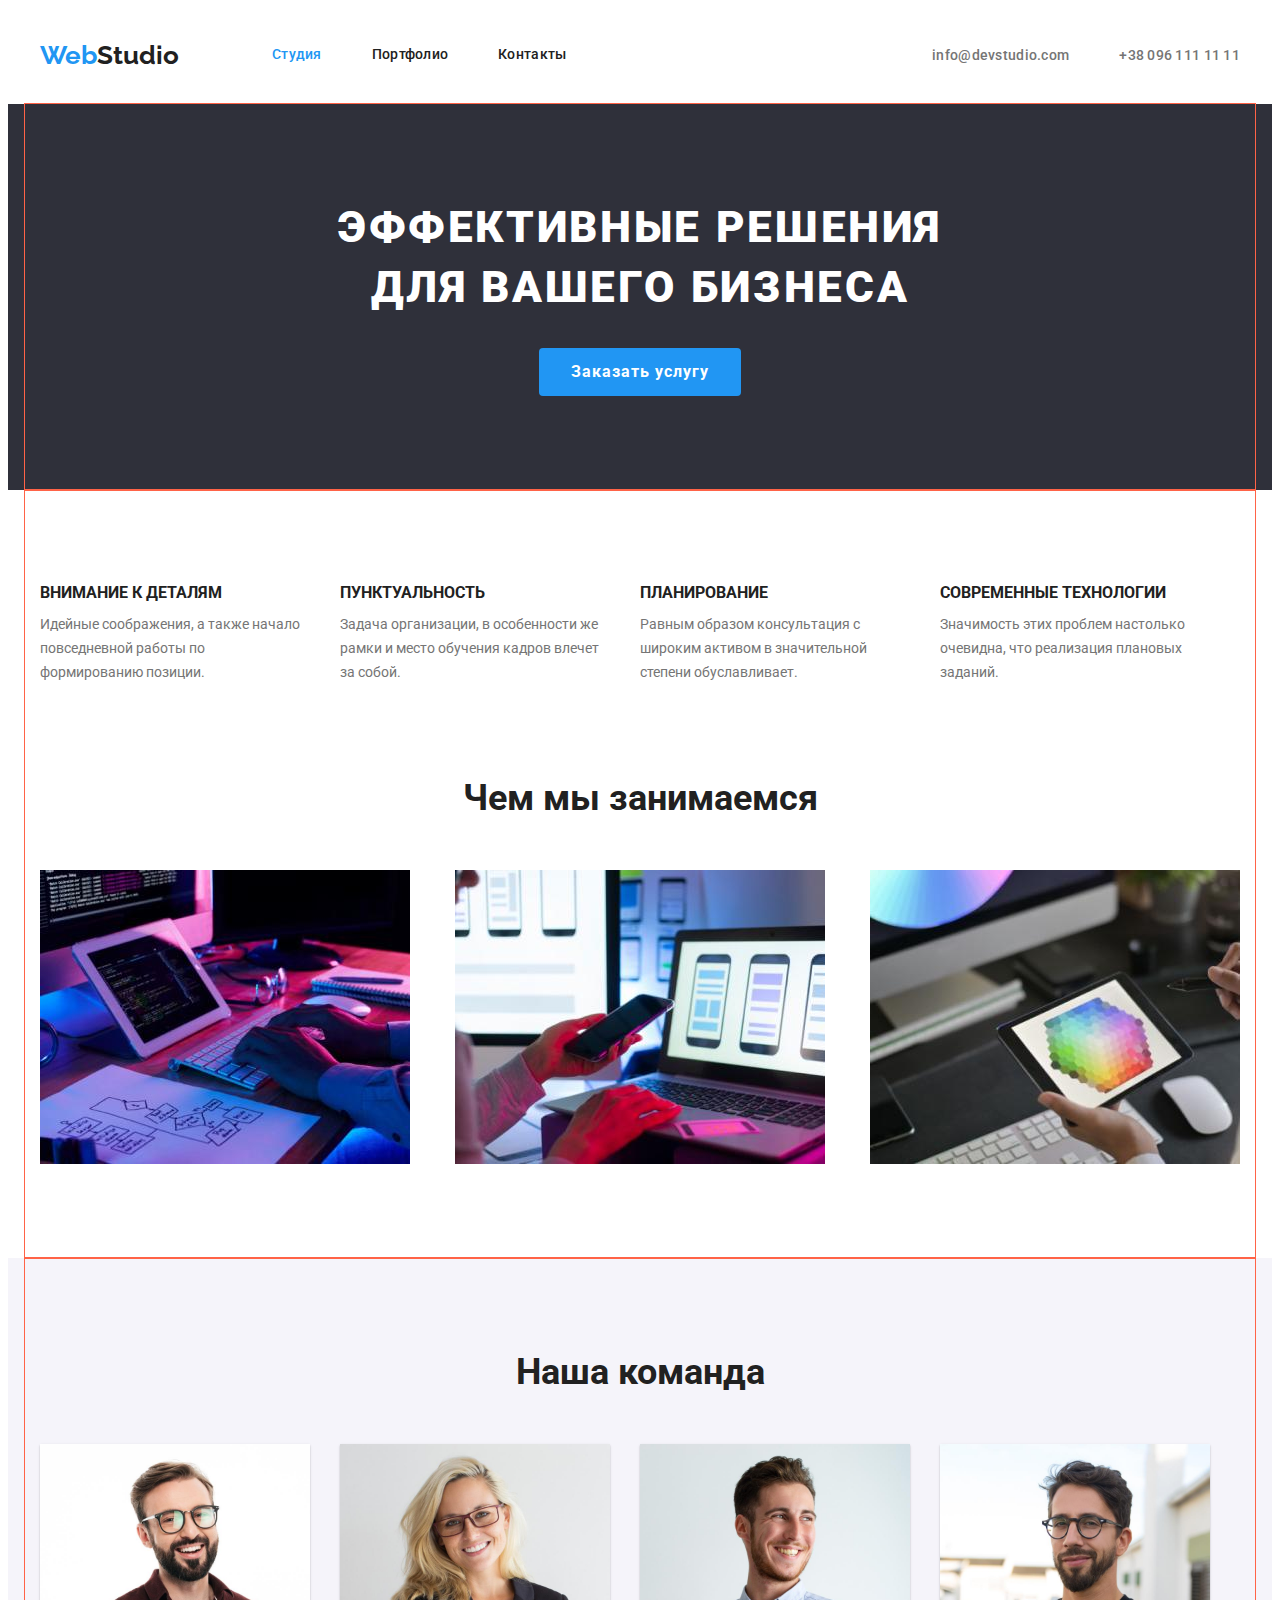
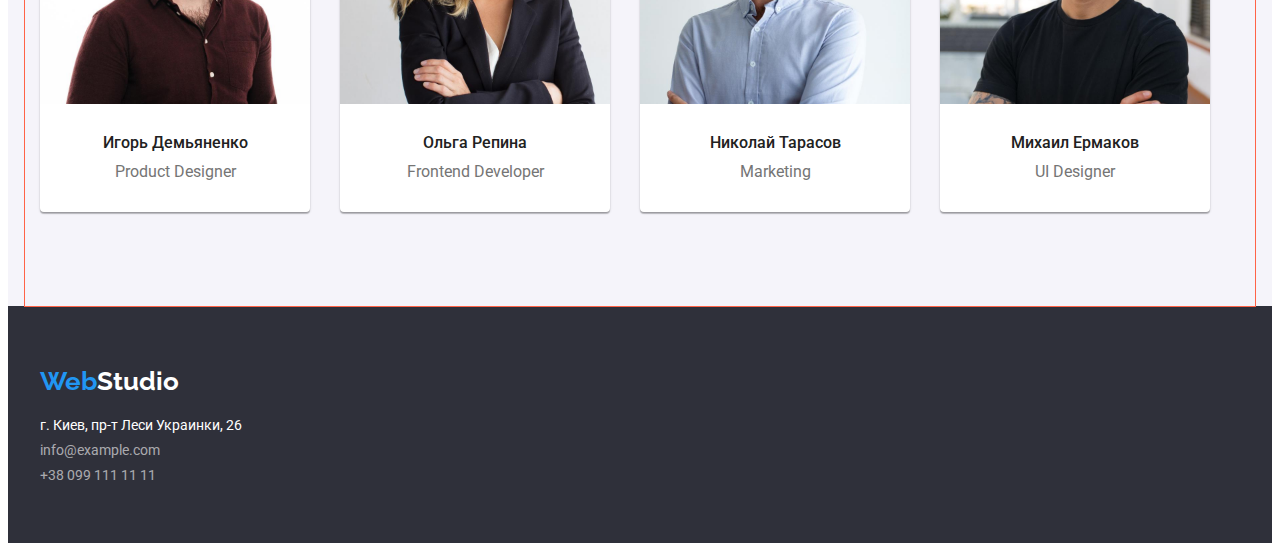
==== commit ce7ed333: "Перевірено валідатором та дороблене ДЗ" ====
--- a/index.html
+++ b/index.html
@@ -51,7 +51,7 @@
         <!-- Особливості -->
         <div class="container">
             <section class="features">
-                <h2 class="features-header" hidden>Особености</h2>
+                <h2 class="features-header visually-hidden" >Особености</h2>
                     <ul class="features-list list" >
                         <li class="features-list-item">
                             <h3 class="features-list-item-header">
@@ -140,11 +140,9 @@
                             </li>
                             
                         </ul>
-                        
-                    
-
-                    </section>
                 </div>
+            </section>
+                
 
 
     </main>
--- a/css/styles.css
+++ b/css/styles.css
@@ -1,385 +1,376 @@
-
-
 :root {
-    --accent-color: #2196f3;
-    --main-text-color: #212121;
-    --second-text-color:#757575 ;
-    --button-text-color: #FFFFFF;
-    --footer-phone-mail-color:rgba(255, 255, 255, 0.6);
-    --background-team: #F5F4FA;
-    --background-team-list: #ffffff;
-    --footer-addres-white: #ffffff;
-    --background-footer: #2F303A;
-    --footer-logo-white: #ffffff;
-    --hover-color-btn: #188CE8;
-    --background-portfolio-btn: #F5F4FA;
-    --background-page: #ffffff;
-    --background-hero: #2F303A;
-
-}
-
-
-
-body{
-    font-family: 'Roboto', sans-serif;
-    font-size: 14px;
-    color: var(--main-text-color);
-    background: var(--background-page);
-
-  }
-
-h1, h2, h3, h4{
-    margin: 0;
-}
-p{
-    margin: 0;
-}
-ul{
-    margin: 0;
-}
-
-img{
-    display: block;
-}
-
-.container{
-    outline: 2px solid tomato;
-    width: 1200px;
-    padding: 94px 0;
-    padding-left: 15px;
-    padding-right: 15px;
-    margin: 0 auto;
-}
-
-.list{
-    list-style: none;
-    margin: 0;
-    padding: 0;
-}
-
-.link{
-    list-style-type: none;
-    text-decoration: none;
-}
-
-.btn{
-    font-family: 'Roboto';
-}
-
-
-
-.header-container{
-    /* outline: 2px solid tomato; */
-    width: 1200px;
-    padding-left: 15px;
-    padding-right: 15px;
-    margin: 0 auto;
-    border-bottom: 1px solid #ECECEC;
-
-    display: flex;
-    align-items: center;
-}
-
-.header-nav{
-    display: flex;
-    align-items: center;
-}
-
-.header-logo{
-    font-family: 'Raleway';
-    font-style: normal;
-    font-weight: 700;
-    font-size: 26px;
-    line-height: 1.19;
-    color: inherit;
-    
-    margin-right: 93px;
-    padding-top: 32px;
-    padding-bottom: 32px;
-    
-}
-
-.header-logo-web{
-    font-family: 'Raleway';
-    font-style: normal;
-    font-weight: 700;
-    font-size: 26px;
-    line-height: 1.19;
-    color: var(--accent-color);
-    }
-
-.header-link{
-    font-weight: 500;
-    line-height: 1.14;
-    letter-spacing: 0.02em;
-    color: var(--main-text-color);
-}
-
-
-.header-link-contact{
-    padding-top: 32px;
-    padding-bottom: 32px;
-    font-weight: 500;
-    line-height: 1.14;
-    letter-spacing: 0.02em;
-    color: var(--second-text-color);
-}
-
-.header-nav-link .header-link.active{
-color: var(--accent-color);
-}
-
-.header-nav-link{
-    display: flex;
-
-    
-}
-
-
-.header-nav-link .link-nav+.link-nav{
-    margin-left: 50px;
-}
-
-.header-link{
-    display: block;
-    padding-top: 32px;
-    padding-bottom: 32px;
-}
-
-.header-contacts{
-    display: flex;
-    margin-left: auto;
-    
-}
-
-.contact-item+.contact-item{
-    margin-left: 50px;
-}
-    
+  --accent-color: #2196f3;
+  --main-text-color: #212121;
+  --second-text-color: #757575;
+  --button-text-color: #ffffff;
+  --footer-phone-mail-color: rgba(255, 255, 255, 0.6);
+  --background-team: #f5f4fa;
+  --background-team-list: #ffffff;
+  --footer-addres-white: #ffffff;
+  --background-footer: #2f303a;
+  --footer-logo-white: #ffffff;
+  --hover-color-btn: #188ce8;
+  --background-portfolio-btn: #f5f4fa;
+  --background-page: #ffffff;
+  --background-hero: #2f303a;
+}
+
+body {
+  font-family: 'Roboto', sans-serif;
+  font-size: 14px;
+  color: var(--main-text-color);
+  background: var(--background-page);
+}
+
+h1,
+h2,
+h3,
+h4 {
+  margin: 0;
+}
+p {
+  margin: 0;
+}
+ul {
+  margin: 0;
+}
+
+img {
+  display: block;
+}
+
+.container {
+  width: 1200px;
+  padding: 94px 0;
+  padding-left: 15px;
+  padding-right: 15px;
+  margin: 0 auto;
+  outline: 1px solid tomato;
+}
+
+.list {
+  list-style: none;
+  margin: 0;
+  padding: 0;
+}
+
+.link {
+  list-style-type: none;
+  text-decoration: none;
+}
+
+.btn {
+  font-family: 'Roboto';
+}
+
+.header-container {
+  width: 1200px;
+  padding-left: 15px;
+  padding-right: 15px;
+  margin: 0 auto;
+  border-bottom: 1px solid #ececec;
+
+  display: flex;
+  align-items: center;
+}
+
+.visually-hidden {
+  position: absolute;
+  width: 1px;
+  height: 1px;
+  margin: -1px;
+  border: 0;
+  padding: 0;
+
+  white-space: nowrap;
+  clip-path: inset(100%);
+  clip: rect(0 0 0 0);
+  overflow: hidden;
+}
+
+.header-nav {
+  display: flex;
+  align-items: center;
+}
+
+.header-logo {
+  font-family: 'Raleway';
+  font-style: normal;
+  font-weight: 700;
+  font-size: 26px;
+  line-height: 1.19;
+  color: inherit;
+
+  margin-right: 93px;
+  padding-top: 32px;
+  padding-bottom: 32px;
+}
+
+.header-logo-web {
+  font-family: 'Raleway';
+  font-style: normal;
+  font-weight: 700;
+  font-size: 26px;
+  line-height: 1.19;
+  color: var(--accent-color);
+}
+
+.header-link {
+  font-weight: 500;
+  line-height: 1.14;
+  letter-spacing: 0.02em;
+  color: var(--main-text-color);
+}
+
+.header-link-contact {
+  padding-top: 32px;
+  padding-bottom: 32px;
+  font-weight: 500;
+  line-height: 1.14;
+  letter-spacing: 0.02em;
+  color: var(--second-text-color);
+}
+
+.header-nav-link .header-link.active {
+  color: var(--accent-color);
+}
+
+.header-nav-link {
+  display: flex;
+}
+
+.header-nav-link .link-nav + .link-nav {
+  margin-left: 50px;
+}
+
+.header-link {
+  display: block;
+  padding-top: 32px;
+  padding-bottom: 32px;
+}
+
+.header-contacts {
+  display: flex;
+  margin-left: auto;
+}
+
+.contact-item + .contact-item {
+  margin-left: 50px;
+}
+
 .header-link:hover,
 .header-link:focus,
 .header-link-contact:hover,
-.header-link-contact:focus{
-    color: var(--accent-color)
+.header-link-contact:focus {
+  color: var(--accent-color);
 }
 
 /* ---------------------MAIN------------------------- */
 
-
-
 /* ---------------------HERO------------------------- */
 
-.hero{
-    background-color: var(--background-hero);
-    text-align: center;
-}
-
-.hero-title{
-    font-weight: 900;
-    font-size: 44px;
-    line-height: 1.36;
-    letter-spacing: 0.06em;
-    color: var(--button-text-color);
-    text-transform: uppercase ;
-    
-
-    width: 696px;
-    margin-top: 0;
-    margin-bottom: 30px;
-    margin-left: auto;
-    margin-right: auto;
-    
-    
-
-}
-
-.hero-btn{
-    
-    font-weight: 700;
-    font-size: 16px;
-    line-height: 1.8;
-    
-    letter-spacing: 0.06em;
-    
-    color: var(--button-text-color);
-    background-color: var(--accent-color);
-
-    min-width: 200px;
-    padding: 10px 32px;
-    border: 0;
-    border-radius: 4px;
-
-    cursor: pointer;
-
+.hero {
+  background-color: var(--background-hero);
+  text-align: center;
+}
+
+.hero-title {
+  font-weight: 900;
+  font-size: 44px;
+  line-height: 1.36;
+  letter-spacing: 0.06em;
+  color: var(--button-text-color);
+  text-transform: uppercase;
+
+  width: 696px;
+  margin-top: 0;
+  margin-bottom: 30px;
+  margin-left: auto;
+  margin-right: auto;
+}
+
+.hero-btn {
+  font-weight: 700;
+  font-size: 16px;
+  line-height: 1.8;
+
+  letter-spacing: 0.06em;
+
+  color: var(--button-text-color);
+  background-color: var(--accent-color);
+
+  min-width: 200px;
+  padding: 10px 32px;
+  border: 0;
+  border-radius: 4px;
+
+  cursor: pointer;
 }
 
 .hero-btn:hover,
-.hero-btn:focus{
-    background-color: var(--hover-color-btn);
-}
-
+.hero-btn:focus {
+  background-color: var(--hover-color-btn);
+}
 
 /* Особливості */
-.features{
-    margin-bottom: 94px;
-}
-
-.features-list{
-    display: flex;
-}
-
-.features-list .features-list-item + .features-list-item{
-    margin-left: 30px;
-}
-
-.features-list-item-header{
-    font-weight: 700;
-    line-height: 1.14;
-    text-transform: uppercase ;
-
-    margin-bottom: 10px;
-    min-width: 270px;
-}
-
-.features-text{
-    line-height: 1.7;
-    width: 270px;
-
-    color: var(--second-text-color);
+.features {
+  margin-bottom: 94px;
+}
+
+.features-list {
+  display: flex;
+}
+
+.features-list .features-list-item + .features-list-item {
+  margin-left: 30px;
+}
+
+.features-list-item-header {
+  font-weight: 700;
+  line-height: 1.14;
+  text-transform: uppercase;
+
+  margin-bottom: 10px;
+  min-width: 270px;
+}
+
+.features-text {
+  line-height: 1.7;
+  width: 270px;
+
+  color: var(--second-text-color);
 }
 
 /* Чим ми займаємося */
 /* ---------------------SERVISES------------------------- */
 
-.servises-header{
-
-    font-weight: 700;
-    font-size: 36px;
-    line-height: 1.16;
-    text-align: center;
-
-    margin-bottom: 50px;
-}
-
-.services-list{
-    display: flex;
-    justify-content: space-between;
-}
-
-.servises-list .servises-list-item + .servises-list-item{
-    margin-left: 30px;
+.servises-header {
+  font-weight: 700;
+  font-size: 36px;
+  line-height: 1.16;
+  text-align: center;
+
+  margin-bottom: 50px;
+}
+
+.services-list {
+  display: flex;
+  justify-content: space-between;
+}
+
+.servises-list .servises-list-item + .servises-list-item {
+  margin-left: 30px;
 }
 
 /* Команда */
 
-.team{
-    background-color: var(--background-team);
-}
-
-.team-header{
-    font-weight: 700;
-    font-size: 36px;
-    line-height: 1.16;
-    text-align: center;
-
-    margin-bottom: 50px;
-    
-}
-.team-list{
-    display: flex;
-    flex-wrap: wrap;
-}
-
-.team-list-item{
-    background-color: var(--background-team-list);
-    width: 270;
-    border-radius: 0px 0px 4px 4px;
-    margin-right: 30px;
-}
-
-.team-list-item:nth-child(4n){
-    margin-right: 0;
-}
-
-.team-image{
-    margin-bottom: 30px;
-}
-
-.team-name{
-font-weight: 500;
-font-size: 16px;
-line-height: 1.18;
-text-align: center;
-
-margin-bottom: 10px;
-}
-
-.team-position{
-    font-size: 16px;
-    line-height: 1.18;
-    text-align: center;
-    padding-bottom: 30px;
-    color: var(--second-text-color);
+.team {
+  background-color: var(--background-team);
+}
+
+.team-header {
+  font-weight: 700;
+  font-size: 36px;
+  line-height: 1.16;
+  text-align: center;
+
+  margin-bottom: 50px;
+}
+.team-list {
+  display: flex;
+  flex-wrap: wrap;
+}
+
+.team-list-item {
+  background-color: var(--background-team-list);
+  width: 270px;
+  border-radius: 0px 0px 4px 4px;
+  margin-right: 30px;
+  box-shadow: 0px 1px 3px rgba(0, 0, 0, 0.12), 0px 1px 1px rgba(0, 0, 0, 0.14),
+    0px 2px 1px rgba(0, 0, 0, 0.2);
+}
+
+.team-list-item:nth-child(4n) {
+  margin-right: 0;
+}
+
+.team-image {
+  margin-bottom: 30px;
+}
+
+.team-name {
+  font-weight: 500;
+  font-size: 16px;
+  line-height: 1.18;
+  text-align: center;
+
+  margin-bottom: 10px;
+}
+
+.team-position {
+  font-size: 16px;
+  line-height: 1.18;
+  text-align: center;
+  padding-bottom: 30px;
+  color: var(--second-text-color);
 }
 
 /* ---------------------FOOTER------------------------- */
 
-.footer{
-    background-color: var(--background-footer);
-}
-
-.footer-container{
-    padding: 60px 0px;
-    outline: 2px solid tomato;
-    width: 1200px;
-    padding-left: 15px;
-    padding-right: 15px;
-    margin: 0 auto;
-}
-
-.footer-logo{
-    text-decoration: none;
-    font-family: 'Raleway';
-    font-style: normal;
-    font-weight: 700;
-    font-size: 26px;
-    line-height: 1.19;
-    color: var(--footer-logo-white); 
-    
-    }
-
-.footer-list{
-    margin-top: 20px;
-}
-
-.footer-logo-web{
-    font-family: 'Raleway';
-    font-style: normal;
-    font-weight: 700;
-    font-size: 26px;
-    line-height: 1.19;
-    color: var(--accent-color);
-    }
-
-
-.footer-address-map{
-    text-decoration: none;
-    font-style: normal;
-    color: var(--footer-addres-white);
-}
-
-.footer-list-adress{
-    margin-bottom: 9px;
-}
-
-.footer-list-mail{
-    margin-bottom: 9px;
-}
-
-.footer-mail, .footer-phone{
-    text-decoration: none;
-    font-style: normal;
-    color: var(--footer-phone-mail-color);
+.footer {
+  background-color: var(--background-footer);
+}
+
+.footer-container {
+  padding: 60px 0px;
+  width: 1200px;
+  padding-left: 15px;
+  padding-right: 15px;
+  margin: 0 auto;
+}
+
+.footer-logo {
+  text-decoration: none;
+  font-family: 'Raleway';
+  font-style: normal;
+  font-weight: 700;
+  font-size: 26px;
+  line-height: 1.19;
+  color: var(--footer-logo-white);
+}
+
+.footer-list {
+  margin-top: 20px;
+}
+
+.footer-logo-web {
+  font-family: 'Raleway';
+  font-style: normal;
+  font-weight: 700;
+  font-size: 26px;
+  line-height: 1.19;
+  color: var(--accent-color);
+}
+
+.footer-address-map {
+  text-decoration: none;
+  font-style: normal;
+  color: var(--footer-addres-white);
+}
+
+.footer-list-adress {
+  margin-bottom: 9px;
+}
+
+.footer-list-mail {
+  margin-bottom: 9px;
+}
+
+.footer-mail,
+.footer-phone {
+  text-decoration: none;
+  font-style: normal;
+  color: var(--footer-phone-mail-color);
 }
 
 .footer-address-map:hover,
@@ -387,44 +378,96 @@
 .footer-mail:hover,
 .footer-mail:focus,
 .footer-phone:hover,
-.footer-phone:focus{
-    color: var(--accent-color);
-    }
-
-/* Портфоліо */
-
-.portfolio-filter-btn{
-    font-weight: 500;
-    font-size: 16px;
-    line-height: 1.62;
-    background-color: var(--background-portfolio-btn);
-    border: 0;
-    border-radius: 4px;
-
-    padding: 6px 22px;
-    text-align: center;
-    
-    cursor: pointer;
-}
-
-.portfolio-filter .portfolio-filter-btn.active{
-    background-color: var(--hover-color-btn);
-    color: var(--button-text-color);
-    }
+.footer-phone:focus {
+  color: var(--accent-color);
+}
+
+/* ---------------------PORTFOLIO------------------------- */
+
+.portfolio-filter {
+  display: flex;
+  justify-content: center;
+}
+
+.portfolio-filter-item {
+  margin-right: 8px;
+  margin-bottom: 50px;
+}
+
+.portfolio-filter-item:last-child {
+  margin-right: 0;
+}
+
+.portfolio-filter-btn {
+  font-weight: 500;
+  font-size: 16px;
+  line-height: 1.62;
+  background-color: var(--background-portfolio-btn);
+  border: 0;
+  border-radius: 4px;
+
+  padding: 6px 22px;
+  text-align: center;
+
+  cursor: pointer;
+}
+
+.projects-list {
+  display: flex;
+  flex-wrap: wrap;
+}
+
+.project-list-item {
+  width: 370px;
+  height: 404px;
+  box-sizing: border-box;
+  margin-right: 30px;
+  margin-bottom: 30px;
+  border: 1px solid #eeeeee;
+}
+
+.project-list-item:nth-child(3n) {
+  margin-right: 0;
+}
+
+.project-list-item:nth-child(n + 7) {
+  margin-bottom: 0;
+}
+
+.portfolio-filter .portfolio-filter-btn.active {
+  background-color: var(--hover-color-btn);
+  color: var(--button-text-color);
+}
 
 .portfolio-filter-btn:hover,
-.portfolio-filter-btn:focus{
-    color: var(--button-text-color);
-    background-color: var(--accent-color);
-}
-
-.project-card{
-    width: ;
-}
-
-
-
-.project-list-text{
-    line-height: 1.88;
-    color: var(--second-text-color);
-}+.portfolio-filter-btn:focus {
+  color: var(--button-text-color);
+  background-color: var(--accent-color);
+}
+
+.project-list-img {
+  margin-bottom: 20px;
+}
+
+.project-list-header {
+  font-size: 18px;
+  line-height: 2;
+  letter-spacing: 0.06em;
+
+  width: 322px;
+  margin-left: auto;
+  margin-right: auto;
+  margin-bottom: 4px;
+}
+
+.project-list-text {
+  width: 322px;
+  margin-left: auto;
+  margin-right: auto;
+  padding-bottom: 20px;
+
+  font-size: 16px;
+  line-height: 30px;
+  line-height: 1.88;
+  color: var(--second-text-color);
+}
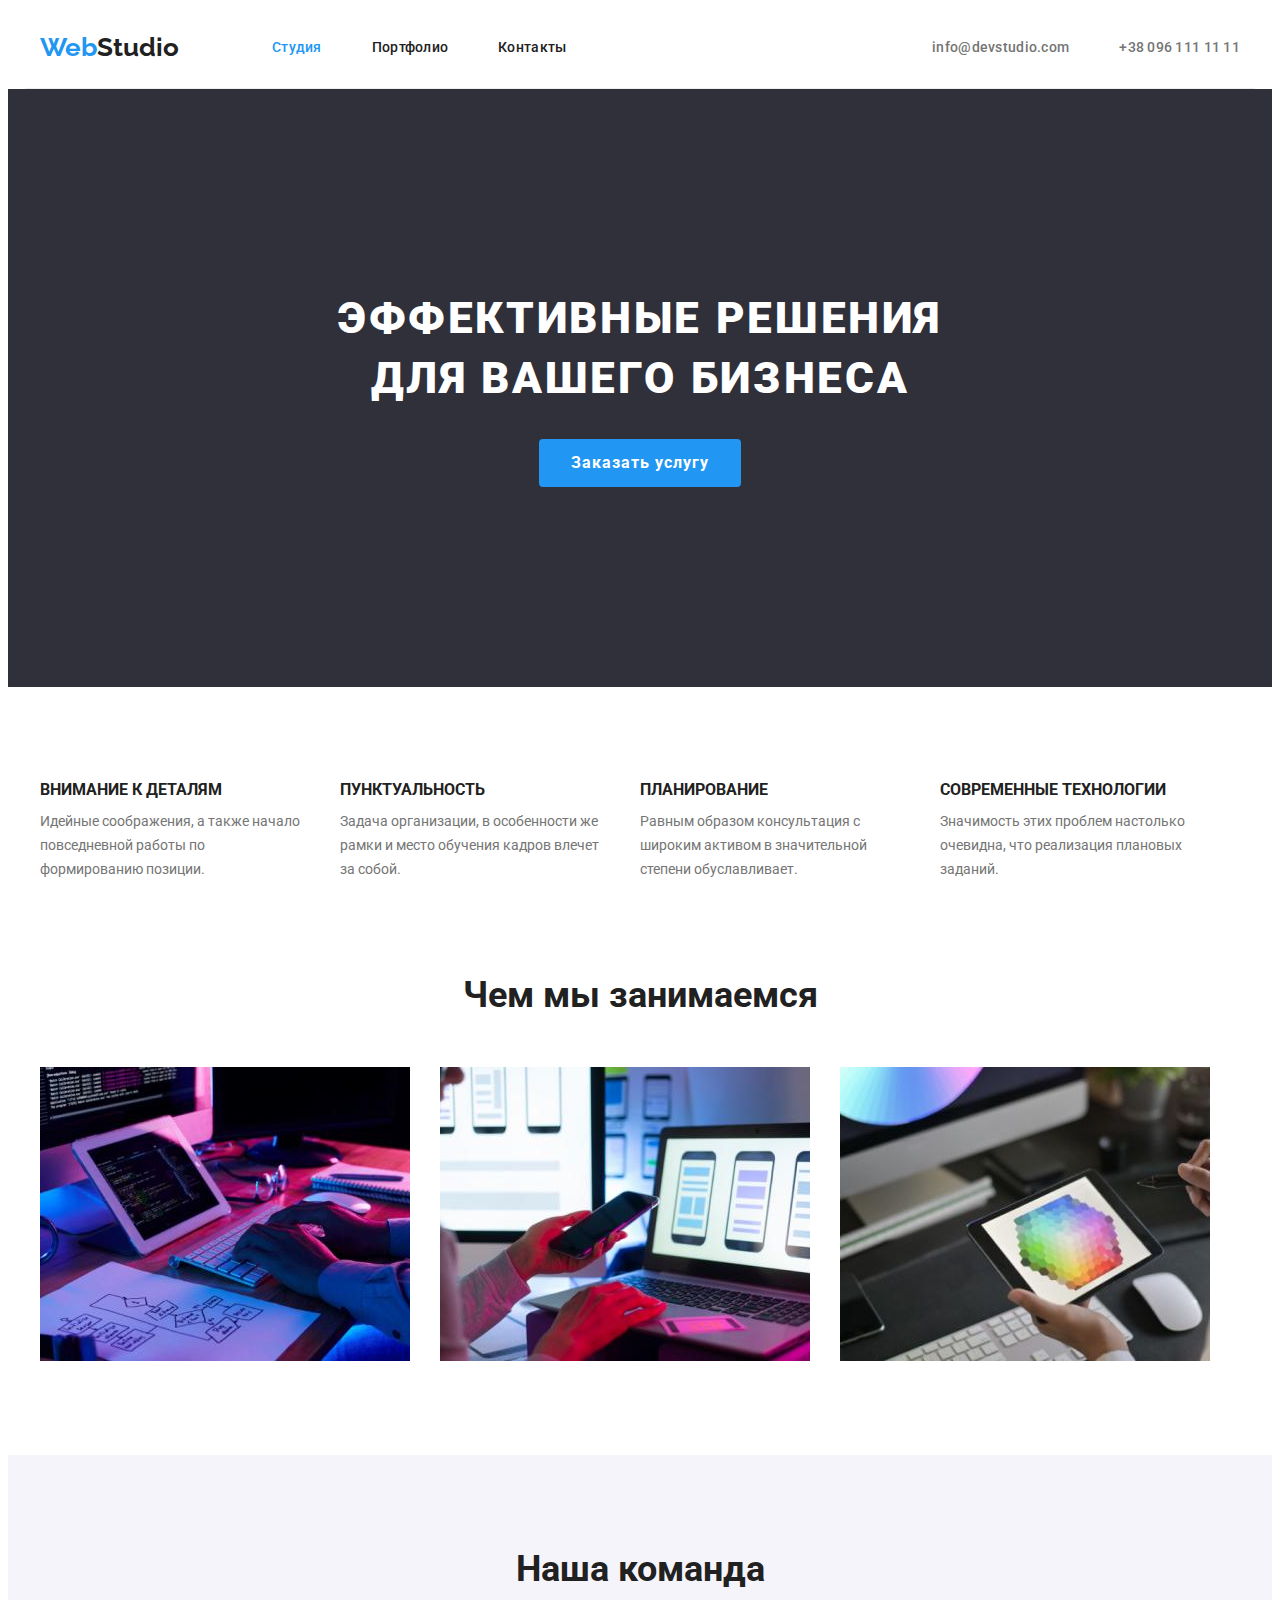
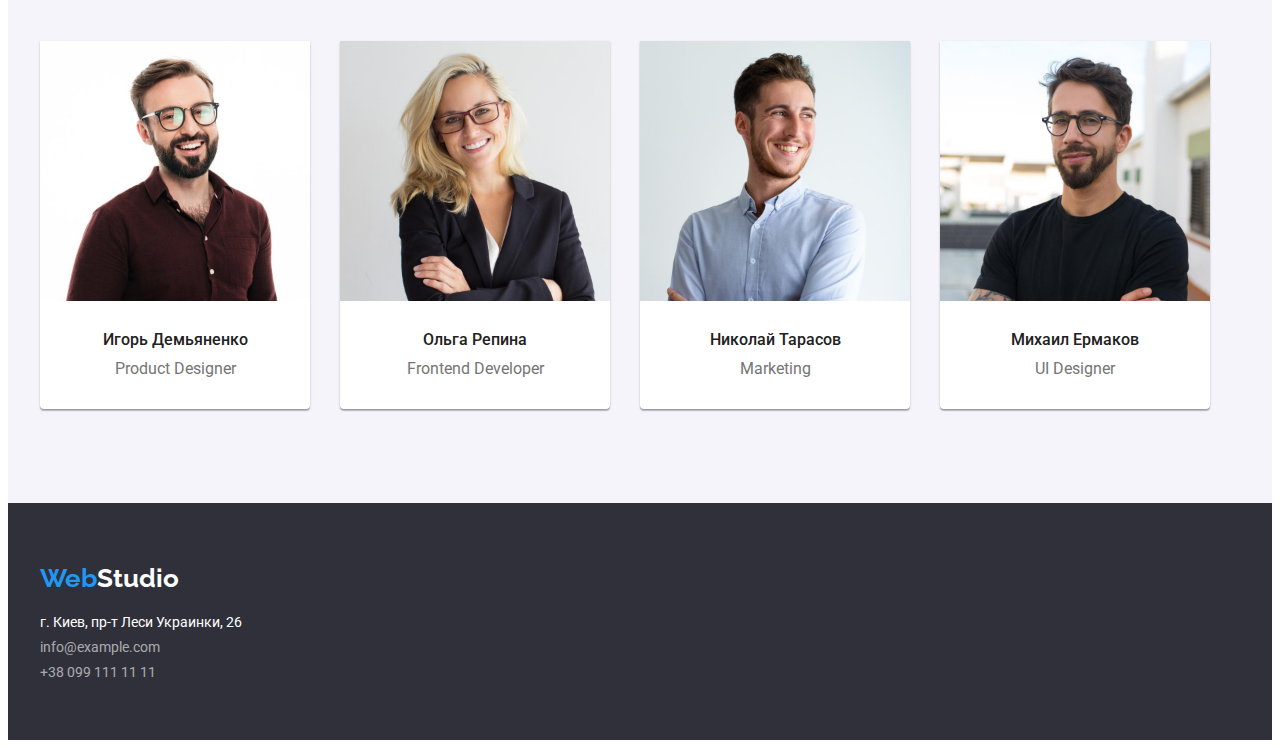
==== commit 2d5f1a7f: "Вніс правки від ментора" ====
--- a/index.html
+++ b/index.html
@@ -1,28 +1,39 @@
 <!DOCTYPE html>
 <html lang="ru">
-<head>
-    <meta charset="UTF-8">
-    <meta http-equiv="X-UA-Compatible" content="IE=edge">
-    <meta name="viewport" content="width=device-width, initial-scale=1.0">
-    <title>Web Studio</title>
-    <link rel="preconnect" href="https://fonts.googleapis.com">
-    <link rel="preconnect" href="https://fonts.gstatic.com" crossorigin>
-    <link href="https://fonts.googleapis.com/css2?family=Raleway:wght@700&family=Roboto:wght@400;500;700;900&display=swap" rel="stylesheet">
-    <link rel="stylesheet" href="https://cdnjs.cloudflare.com/ajax/libs/modern-normalize/1.1.0/modern-normalize.min.css" integrity="sha512-wpPYUAdjBVSE4KJnH1VR1HeZfpl1ub8YT/NKx4PuQ5NmX2tKuGu6U/JRp5y+Y8XG2tV+wKQpNHVUX03MfMFn9Q==" crossorigin="anonymous" referrerpolicy="no-referrer" />    
-    <link rel="stylesheet" href="./css/styles.css">
-</head>
-<body>
-    <!-- Навігація хедера -->
-    <header class="header">
+    <head>
+        <meta charset="UTF-8" />
+        <meta http-equiv="X-UA-Compatible" content="IE=edge" />
+        <meta name="viewport" content="width=device-width, initial-scale=1.0" />
+        <title>Web Studio</title>
+        <link rel="preconnect" href="https://fonts.googleapis.com" />
+        <link rel="preconnect" href="https://fonts.gstatic.com" crossorigin />
+        <link
+            href="https://fonts.googleapis.com/css2?family=Raleway:wght@700&family=Roboto:wght@400;500;700;900&display=swap"
+            rel="stylesheet"
+        />
+        <link
+            rel="stylesheet"
+            href="https://cdnjs.cloudflare.com/ajax/libs/modern-normalize/1.1.0/modern-normalize.min.css"
+            integrity="sha512-wpPYUAdjBVSE4KJnH1VR1HeZfpl1ub8YT/NKx4PuQ5NmX2tKuGu6U/JRp5y+Y8XG2tV+wKQpNHVUX03MfMFn9Q=="
+            crossorigin="anonymous"
+            referrerpolicy="no-referrer"
+        />
+        <link rel="stylesheet" href="./css/styles.css" />
+    </head>
+    <body>
+        <!-- Навігація хедера -->
+        <header class="header">
             <div class="header-container">
                 <nav class="header-nav">
-                    <a href="index.html" class="header-logo link"> <span class="header-logo-web">Web</span>Studio</a>
+                    <a href="index.html" class="header-logo link">
+                        <span class="header-logo-web">Web</span>Studio</a
+                    >
                     <ul class="header-nav-link list">
                         <li class="link-nav">
                             <a href="index.html" class="header-link link active">Студия</a>
                         </li>
                         <li class="link-nav">
-                            <a href="./portfolio.html" class="header-link link ">Портфолио</a>
+                            <a href="./portfolio.html" class="header-link link">Портфолио</a>
                         </li>
                         <li class="link-nav link">
                             <a href="" class="header-link link">Контакты</a>
@@ -30,137 +41,174 @@
                     </ul>
                 </nav>
                 <ul class="header-contacts list">
-                    <li class="contact-item">  <a href="mailto:info@devstudio.com" class="header-link-contact link ">info@devstudio.com</a></li>
-                    <li class="contact-item"> <a href="tel:+380961111111" class="header-link-contact link">+38 096 111 11 11</a> </li>
+                    <li class="contact-item">
+                        <a href="mailto:info@devstudio.com" class="header-link-contact link"
+                            >info@devstudio.com</a
+                        >
+                    </li>
+                    <li class="contact-item">
+                        <a href="tel:+380961111111" class="header-link-contact link"
+                            >+38 096 111 11 11</a
+                        >
+                    </li>
                 </ul>
             </div>
-        
-        
-    </header>
-
-    <main>
-        <!-- Баннер -->
-        <section class="hero">
-            <div class="container">
-                <h1 class="hero-title">Эффективные решения для вашего бизнеса</h1>
-                <button type="button" class="hero-btn btn">Заказать услугу</button>
+        </header>
+
+        <main>
+            <!-- Баннер -->
+            <section class="hero">
+                <div class="container">
+                    <h1 class="hero-title">Эффективные решения для вашего бизнеса</h1>
+                    <button type="button" class="hero-btn btn">Заказать услугу</button>
+                </div>
+            </section>
+            <!-- Особливості -->
+            <section class="features container">
+                <h2 class="features-header visually-hidden">Особености</h2>
+                <ul class="features-list list">
+                    <li class="features-list-item">
+                        <h3 class="features-list-item-header">Внимание к деталям</h3>
+                        <p class="features-text">
+                            Идейные соображения, а также начало повседневной работы по формированию
+                            позиции.
+                        </p>
+                    </li>
+
+                    <li class="features-list-item">
+                        <h3 class="features-list-item-header">Пунктуальность</h3>
+                        <p class="features-text">
+                            Задача организации, в особенности же рамки и место обучения кадров
+                            влечет за собой.
+                        </p>
+                    </li>
+                    <li class="features-list-item">
+                        <h3 class="features-list-item-header">Планирование</h3>
+                        <p class="features-text">
+                            Равным образом консультация с широким активом в значительной степени
+                            обуславливает.
+                        </p>
+                    </li>
+                    <li class="features-list-item">
+                        <h3 class="features-list-item-header">Современные технологии</h3>
+                        <p class="features-text">
+                            Значимость этих проблем настолько очевидна, что реализация плановых
+                            заданий.
+                        </p>
+                    </li>
+                </ul>
+            </section>
+
+            <!-- чим ми займаємося -->
+            <section class="servises container">
+                <h2 class="servises-header">Чем мы занимаемся</h2>
+                <ul class="servises-list list">
+                    <li class="servises-list-item">
+                        <img
+                            src="./image/box-1.jpg"
+                            alt="Мужчина работает за компютером"
+                            width="370"
+                            height="294"
+                        />
+                    </li>
+                    <li class="servises-list-item">
+                        <img
+                            src="./image/box-2.jpg"
+                            alt="Телефон и ноутбук"
+                            width="370"
+                            height="294"
+                        />
+                    </li>
+                    <li class="servises-list-item">
+                        <img src="./image/box-3.jpg" alt="Планшет" width="370" height="294" />
+                    </li>
+                </ul>
+            </section>
+
+            <!-- Команада -->
+
+            <section class="team">
+                <div class="container">
+                    <h2 class="team-header">Наша команда</h2>
+                    <ul class="team-list list">
+                        <li class="team-list-item">
+                            <img
+                                class="team-image"
+                                src="./image/our-comand/igor.jpg"
+                                alt="Фото продуктивного дизайнера"
+                                width="270"
+                                height="260"
+                            />
+                            <h3 class="team-name">Игорь Демьяненко</h3>
+                            <p class="team-position">Product Designer</p>
+                        </li>
+                        <li class="team-list-item">
+                            <img
+                                class="team-image"
+                                src="./image/our-comand/olga.jpg"
+                                alt="Фото фронтенд розробника"
+                                width="270"
+                                height="260"
+                            />
+                            <h3 class="team-name">Ольга Репина</h3>
+                            <p class="team-position">Frontend Developer</p>
+                        </li>
+                        <li class="team-list-item">
+                            <img
+                                class="team-image"
+                                src="./image/our-comand/nikolay.jpg"
+                                alt="Фото маркетолога"
+                                width="270"
+                                height="260"
+                            />
+                            <h3 class="team-name">Николай Тарасов</h3>
+                            <p class="team-position">Marketing</p>
+                        </li>
+                        <li class="team-list-item">
+                            <img
+                                class="team-image"
+                                src="./image/our-comand/mychailo.jpg"
+                                alt="Фото дизайнера интерфейса"
+                                width="270"
+                                height="260"
+                            />
+                            <h3 class="team-name">Михаил Ермаков</h3>
+                            <p class="team-position">UI Designer</p>
+                        </li>
+                    </ul>
+                </div>
+            </section>
+        </main>
+        <!-- футер -->
+        <footer class="footer">
+            <div class="footer-container">
+                <a href="/index.html" class="footer-logo link"
+                    ><span class="footer-logo-web">Web</span>Studio</a
+                >
+                <address class="footer-adress">
+                    <ul class="footer-list list">
+                        <li class="footer-list-adress">
+                            <a
+                                href="https://goo.gl/maps/zETm96oup55VrGb17"
+                                class="footer-address-map link"
+                                target="_blank"
+                                rel="noopener noreferrer nofollow"
+                                >г. Киев, пр-т Леси Украинки, 26</a
+                            >
+                        </li>
+                        <li class="footer-list-mail">
+                            <a href="mailto:info@example.com" class="footer-mail link"
+                                >info@example.com</a
+                            >
+                        </li>
+                        <li class="footer-list-phone">
+                            <a href="tel:+380991111111" class="footer-phone link"
+                                >+38 099 111 11 11</a
+                            >
+                        </li>
+                    </ul>
+                </address>
             </div>
-                
-            
-        </section>
-        <!-- Особливості -->
-        <div class="container">
-            <section class="features">
-                <h2 class="features-header visually-hidden" >Особености</h2>
-                    <ul class="features-list list" >
-                        <li class="features-list-item">
-                            <h3 class="features-list-item-header">
-                                Внимание к деталям
-                            </h3>
-                            <p class="features-text">
-                                Идейные соображения, а также начало повседневной работы по формированию позиции.
-                            </p>
-                        </li>
-
-                        <li class="features-list-item">
-                            <h3 class="features-list-item-header">Пунктуальность</h3>
-                            <p class="features-text">
-                                Задача организации, в особенности же рамки и место обучения кадров влечет за собой.
-                            </p>
-
-                        </li>
-                        <li class="features-list-item">
-                            <h3 class="features-list-item-header">
-                                Планирование
-                            </h3>
-                            <p class="features-text">
-                                Равным образом консультация с широким активом в значительной степени обуславливает.
-                            </p>
-                        </li>
-                        <li class="features-list-item">
-                            <h3 class="features-list-item-header">
-                                Современные технологии
-                            </h3>
-                            <p class="features-text">
-                                Значимость этих проблем настолько очевидна, что реализация плановых заданий.
-                            </p>
-                            
-                        </li>
-                    </ul>
-            
-            </section>
-        
-<!-- чим ми займаємося -->
-            <section class="servises">
-            
-                <h2 class="servises-header">
-                    Чем мы занимаемся
-                </h2>
-                    <ul class="services-list list">
-                        <li class="servises-list-item">
-                            <img src="./image/box-1.jpg" alt="Мужчина работает за компютером" width="370" height="294">
-                        </li>
-                        <li class="servises-list-item">
-                            <img src="./image/box-2.jpg" alt="Телефон и ноутбук" width="370" height="294">
-                        </li>
-                        <li class="servises-list-item">
-                            <img src="./image/box-3.jpg" alt="Планшет" width="370" height="294">
-                        </li>
-                    </ul>
-                    
-            </section>
-        </div>
-<!-- Команада -->
-        
-            <section class="team">
-                <div class="container">    
-                        <h2 class="team-header">
-                            Наша команда
-                        </h2>
-                        <ul class="team-list list">
-                            <li class="team-list-item">
-                                <img class="team-image" src="./image/our-comand/igor.jpg" alt="Фото продуктивного дизайнера" width="270" height="260">
-                                <h3 class="team-name">Игорь Демьяненко</h3>
-                                <p class="team-position">Product Designer</p>
-                            </li>
-                            <li class="team-list-item">
-                                <img class="team-image" src="./image/our-comand/olga.jpg" alt="Фото фронтенд розробника" width="270" height="260">
-                                <h3 class="team-name">Ольга Репина</h3>
-                                <p class="team-position">Frontend Developer</p>
-                            </li>
-                            <li class="team-list-item">
-                                <img class="team-image" src="./image/our-comand/nikolay.jpg" alt="Фото маркетолога" width="270" height="260">
-                                <h3 class="team-name">Николай Тарасов</h3>
-                                <p class="team-position">Marketing</p>
-                            </li>
-                            <li class="team-list-item">
-                                <img class="team-image" src="./image/our-comand/mychailo.jpg" alt="Фото дизайнера интерфейса" width="270" height="260">
-                                <h3 class="team-name">Михаил Ермаков</h3>
-                                <p class="team-position">UI Designer</p>
-                            </li>
-                            
-                        </ul>
-                </div>
-            </section>
-                
-
-
-    </main>
-<!-- футер -->
-    <footer class="footer">
-        
-        <div class="footer-container">
-            <a href="/index.html" class="footer-logo link"><span class="footer-logo-web">Web</span>Studio</a>
-            <address>
-                <ul class="footer-list list">
-                    <li class="footer-list-adress"> <a href="https://goo.gl/maps/zETm96oup55VrGb17" class="footer-address-map link" target="_blank" rel="noopener noreferrer nofollow">г. Киев, пр-т Леси Украинки, 26</a> </li>
-                    <li class="footer-list-mail"><a href="mailto:info@example.com" class="footer-mail link">info@example.com</a> </li>
-                    <li class="footer-list-phone"><a href="tel:+380991111111" class="footer-phone link">+38 099 111 11 11</a> </li>
-                </ul>
-            </address>    
-        </div>   
-        
-    </footer>
-
-</body>
-</html>+        </footer>
+    </body>
+</html>
--- a/css/styles.css
+++ b/css/styles.css
@@ -1,168 +1,169 @@
 :root {
-  --accent-color: #2196f3;
-  --main-text-color: #212121;
-  --second-text-color: #757575;
-  --button-text-color: #ffffff;
-  --footer-phone-mail-color: rgba(255, 255, 255, 0.6);
-  --background-team: #f5f4fa;
-  --background-team-list: #ffffff;
-  --footer-addres-white: #ffffff;
-  --background-footer: #2f303a;
-  --footer-logo-white: #ffffff;
-  --hover-color-btn: #188ce8;
-  --background-portfolio-btn: #f5f4fa;
-  --background-page: #ffffff;
-  --background-hero: #2f303a;
+    --accent-color: #2196f3;
+    --main-text-color: #212121;
+    --second-text-color: #757575;
+    --button-text-color: #ffffff;
+    --footer-phone-mail-color: rgba(255, 255, 255, 0.6);
+    --background-team: #f5f4fa;
+    --background-team-list: #ffffff;
+    --footer-addres-white: #ffffff;
+    --background-footer: #2f303a;
+    --footer-logo-white: #ffffff;
+    --hover-color-btn: #188ce8;
+    --background-portfolio-btn: #f5f4fa;
+    --background-page: #ffffff;
+    --background-hero: #2f303a;
 }
 
 body {
-  font-family: 'Roboto', sans-serif;
-  font-size: 14px;
-  color: var(--main-text-color);
-  background: var(--background-page);
+    font-family: 'Roboto', sans-serif;
+    font-size: 14px;
+    color: var(--main-text-color);
+    background: var(--background-page);
 }
 
 h1,
 h2,
 h3,
 h4 {
-  margin: 0;
+    margin: 0;
 }
 p {
-  margin: 0;
+    margin: 0;
 }
 ul {
-  margin: 0;
+    margin: 0;
 }
 
 img {
-  display: block;
+    display: block;
+    max-width: 100%;
+    height: auto;
 }
 
 .container {
-  width: 1200px;
-  padding: 94px 0;
-  padding-left: 15px;
-  padding-right: 15px;
-  margin: 0 auto;
-  outline: 1px solid tomato;
+    width: 1200px;
+    padding-left: 15px;
+    padding-right: 15px;
+    margin: 0 auto;
 }
 
 .list {
-  list-style: none;
-  margin: 0;
-  padding: 0;
+    list-style: none;
+    margin: 0;
+    padding: 0;
 }
 
 .link {
-  list-style-type: none;
-  text-decoration: none;
+    list-style-type: none;
+    text-decoration: none;
 }
 
 .btn {
-  font-family: 'Roboto';
+    font-family: 'Roboto';
 }
 
 .header-container {
-  width: 1200px;
-  padding-left: 15px;
-  padding-right: 15px;
-  margin: 0 auto;
-  border-bottom: 1px solid #ececec;
-
-  display: flex;
-  align-items: center;
+    width: 1200px;
+    padding-left: 15px;
+    padding-right: 15px;
+    margin: 0 auto;
+    border-bottom: 1px solid #ececec;
+
+    display: flex;
+    align-items: center;
 }
 
 .visually-hidden {
-  position: absolute;
-  width: 1px;
-  height: 1px;
-  margin: -1px;
-  border: 0;
-  padding: 0;
-
-  white-space: nowrap;
-  clip-path: inset(100%);
-  clip: rect(0 0 0 0);
-  overflow: hidden;
+    position: absolute;
+    width: 1px;
+    height: 1px;
+    margin: -1px;
+    border: 0;
+    padding: 0;
+
+    white-space: nowrap;
+    clip-path: inset(100%);
+    clip: rect(0 0 0 0);
+    overflow: hidden;
 }
 
 .header-nav {
-  display: flex;
-  align-items: center;
+    display: flex;
+    align-items: center;
 }
 
 .header-logo {
-  font-family: 'Raleway';
-  font-style: normal;
-  font-weight: 700;
-  font-size: 26px;
-  line-height: 1.19;
-  color: inherit;
-
-  margin-right: 93px;
-  padding-top: 32px;
-  padding-bottom: 32px;
+    font-family: 'Raleway';
+    font-style: normal;
+    font-weight: 700;
+    font-size: 26px;
+    line-height: 1.19;
+    color: inherit;
+
+    margin-right: 93px;
+    padding-top: 24px;
+    padding-bottom: 25px;
 }
 
 .header-logo-web {
-  font-family: 'Raleway';
-  font-style: normal;
-  font-weight: 700;
-  font-size: 26px;
-  line-height: 1.19;
-  color: var(--accent-color);
+    font-family: 'Raleway';
+    font-style: normal;
+    font-weight: 700;
+    font-size: 26px;
+    line-height: 1.19;
+    color: var(--accent-color);
 }
 
 .header-link {
-  font-weight: 500;
-  line-height: 1.14;
-  letter-spacing: 0.02em;
-  color: var(--main-text-color);
+    font-weight: 500;
+    line-height: 1.14;
+    letter-spacing: 0.02em;
+    color: var(--main-text-color);
 }
 
 .header-link-contact {
-  padding-top: 32px;
-  padding-bottom: 32px;
-  font-weight: 500;
-  line-height: 1.14;
-  letter-spacing: 0.02em;
-  color: var(--second-text-color);
+    display: block;
+    padding-top: 32px;
+    padding-bottom: 32px;
+    font-weight: 500;
+    line-height: 1.14;
+    letter-spacing: 0.02em;
+    color: var(--second-text-color);
 }
 
 .header-nav-link .header-link.active {
-  color: var(--accent-color);
+    color: var(--accent-color);
 }
 
 .header-nav-link {
-  display: flex;
+    display: flex;
 }
 
 .header-nav-link .link-nav + .link-nav {
-  margin-left: 50px;
+    margin-left: 50px;
 }
 
 .header-link {
-  display: block;
-  padding-top: 32px;
-  padding-bottom: 32px;
+    display: block;
+    padding-top: 32px;
+    padding-bottom: 32px;
 }
 
 .header-contacts {
-  display: flex;
-  margin-left: auto;
+    display: flex;
+    margin-left: auto;
 }
 
 .contact-item + .contact-item {
-  margin-left: 50px;
+    margin-left: 50px;
 }
 
 .header-link:hover,
 .header-link:focus,
 .header-link-contact:hover,
 .header-link-contact:focus {
-  color: var(--accent-color);
+    color: var(--accent-color);
 }
 
 /* ---------------------MAIN------------------------- */
@@ -170,207 +171,217 @@
 /* ---------------------HERO------------------------- */
 
 .hero {
-  background-color: var(--background-hero);
-  text-align: center;
+    background-color: var(--background-hero);
+    text-align: center;
+    padding-top: 200px;
+    padding-bottom: 200px;
 }
 
 .hero-title {
-  font-weight: 900;
-  font-size: 44px;
-  line-height: 1.36;
-  letter-spacing: 0.06em;
-  color: var(--button-text-color);
-  text-transform: uppercase;
-
-  width: 696px;
-  margin-top: 0;
-  margin-bottom: 30px;
-  margin-left: auto;
-  margin-right: auto;
+    font-weight: 900;
+    font-size: 44px;
+    line-height: 1.36;
+    letter-spacing: 0.06em;
+    color: var(--button-text-color);
+    text-transform: uppercase;
+
+    width: 696px;
+    margin-top: 0;
+    margin-bottom: 30px;
+    margin-left: auto;
+    margin-right: auto;
 }
 
 .hero-btn {
-  font-weight: 700;
-  font-size: 16px;
-  line-height: 1.8;
-
-  letter-spacing: 0.06em;
-
-  color: var(--button-text-color);
-  background-color: var(--accent-color);
-
-  min-width: 200px;
-  padding: 10px 32px;
-  border: 0;
-  border-radius: 4px;
-
-  cursor: pointer;
+    font-weight: 700;
+    font-size: 16px;
+    line-height: 1.8;
+
+    letter-spacing: 0.06em;
+
+    color: var(--button-text-color);
+    background-color: var(--accent-color);
+
+    min-width: 200px;
+    padding: 10px 32px;
+    border: 0;
+    border-radius: 4px;
+
+    cursor: pointer;
 }
 
 .hero-btn:hover,
 .hero-btn:focus {
-  background-color: var(--hover-color-btn);
+    background-color: var(--hover-color-btn);
 }
 
 /* Особливості */
 .features {
-  margin-bottom: 94px;
+    padding-top: 94px;
+    padding-bottom: 94px;
 }
 
 .features-list {
-  display: flex;
+    display: flex;
 }
 
 .features-list .features-list-item + .features-list-item {
-  margin-left: 30px;
+    margin-left: 30px;
 }
 
 .features-list-item-header {
-  font-weight: 700;
-  line-height: 1.14;
-  text-transform: uppercase;
-
-  margin-bottom: 10px;
-  min-width: 270px;
+    font-weight: 700;
+    line-height: 1.14;
+    text-transform: uppercase;
+
+    margin-bottom: 10px;
+    min-width: 270px;
 }
 
 .features-text {
-  line-height: 1.7;
-  width: 270px;
-
-  color: var(--second-text-color);
+    line-height: 1.7;
+    width: 270px;
+
+    color: var(--second-text-color);
 }
 
 /* Чим ми займаємося */
 /* ---------------------SERVISES------------------------- */
 
+.servises {
+    display: block;
+    padding-bottom: 94px;
+}
 .servises-header {
-  font-weight: 700;
-  font-size: 36px;
-  line-height: 1.16;
-  text-align: center;
-
-  margin-bottom: 50px;
-}
-
-.services-list {
-  display: flex;
-  justify-content: space-between;
+    font-weight: 700;
+    font-size: 36px;
+    line-height: 1.16;
+    text-align: center;
+
+    margin-bottom: 50px;
+}
+
+.servises-list {
+    display: flex;
 }
 
 .servises-list .servises-list-item + .servises-list-item {
-  margin-left: 30px;
+    margin-left: 30px;
 }
 
 /* Команда */
 
 .team {
-  background-color: var(--background-team);
+    background-color: var(--background-team);
+    padding-top: 94px;
+    padding-bottom: 94px;
 }
 
 .team-header {
-  font-weight: 700;
-  font-size: 36px;
-  line-height: 1.16;
-  text-align: center;
-
-  margin-bottom: 50px;
+    font-weight: 700;
+    font-size: 36px;
+    line-height: 1.16;
+    text-align: center;
+
+    margin-bottom: 50px;
 }
 .team-list {
-  display: flex;
-  flex-wrap: wrap;
+    display: flex;
+    flex-wrap: wrap;
 }
 
 .team-list-item {
-  background-color: var(--background-team-list);
-  width: 270px;
-  border-radius: 0px 0px 4px 4px;
-  margin-right: 30px;
-  box-shadow: 0px 1px 3px rgba(0, 0, 0, 0.12), 0px 1px 1px rgba(0, 0, 0, 0.14),
-    0px 2px 1px rgba(0, 0, 0, 0.2);
+    background-color: var(--background-team-list);
+    width: 270px;
+    border-radius: 0px 0px 4px 4px;
+    padding-bottom: 30px;
+    margin-right: 30px;
+    box-shadow: 0px 1px 3px rgba(0, 0, 0, 0.12), 0px 1px 1px rgba(0, 0, 0, 0.14),
+        0px 2px 1px rgba(0, 0, 0, 0.2);
 }
 
 .team-list-item:nth-child(4n) {
-  margin-right: 0;
+    margin-right: 0;
 }
 
 .team-image {
-  margin-bottom: 30px;
+    margin-bottom: 30px;
 }
 
 .team-name {
-  font-weight: 500;
-  font-size: 16px;
-  line-height: 1.18;
-  text-align: center;
-
-  margin-bottom: 10px;
+    font-weight: 500;
+    font-size: 16px;
+    line-height: 1.18;
+    text-align: center;
+
+    margin-bottom: 10px;
 }
 
 .team-position {
-  font-size: 16px;
-  line-height: 1.18;
-  text-align: center;
-  padding-bottom: 30px;
-  color: var(--second-text-color);
+    font-size: 16px;
+    line-height: 1.18;
+    text-align: center;
+
+    color: var(--second-text-color);
 }
 
 /* ---------------------FOOTER------------------------- */
 
 .footer {
-  background-color: var(--background-footer);
+    background-color: var(--background-footer);
+    padding-top: 60px;
+    padding-bottom: 60px;
 }
 
 .footer-container {
-  padding: 60px 0px;
-  width: 1200px;
-  padding-left: 15px;
-  padding-right: 15px;
-  margin: 0 auto;
+    width: 1200px;
+    padding-left: 15px;
+    padding-right: 15px;
+    margin: 0 auto;
 }
 
 .footer-logo {
-  text-decoration: none;
-  font-family: 'Raleway';
-  font-style: normal;
-  font-weight: 700;
-  font-size: 26px;
-  line-height: 1.19;
-  color: var(--footer-logo-white);
-}
-
-.footer-list {
-  margin-top: 20px;
+    text-decoration: none;
+    font-family: 'Raleway';
+    font-style: normal;
+    font-weight: 700;
+    font-size: 26px;
+    line-height: 1.19;
+    color: var(--footer-logo-white);
 }
 
 .footer-logo-web {
-  font-family: 'Raleway';
-  font-style: normal;
-  font-weight: 700;
-  font-size: 26px;
-  line-height: 1.19;
-  color: var(--accent-color);
+    font-family: 'Raleway';
+    font-style: normal;
+    font-weight: 700;
+    font-size: 26px;
+    line-height: 1.19;
+    color: var(--accent-color);
+}
+
+.footer-adress {
+    margin-top: 20px;
 }
 
 .footer-address-map {
-  text-decoration: none;
-  font-style: normal;
-  color: var(--footer-addres-white);
+    text-decoration: none;
+    font-style: normal;
+    color: var(--footer-addres-white);
 }
 
 .footer-list-adress {
-  margin-bottom: 9px;
+    margin-bottom: 9px;
 }
 
 .footer-list-mail {
-  margin-bottom: 9px;
+    margin-bottom: 9px;
 }
 
 .footer-mail,
 .footer-phone {
-  text-decoration: none;
-  font-style: normal;
-  color: var(--footer-phone-mail-color);
+    text-decoration: none;
+    font-style: normal;
+    color: var(--footer-phone-mail-color);
 }
 
 .footer-address-map:hover,
@@ -379,95 +390,94 @@
 .footer-mail:focus,
 .footer-phone:hover,
 .footer-phone:focus {
-  color: var(--accent-color);
+    color: var(--accent-color);
 }
 
 /* ---------------------PORTFOLIO------------------------- */
 
+.projects {
+    padding-top: 94px;
+    padding-bottom: 94px;
+    outline: 1px solid tomato;
+}
+
 .portfolio-filter {
-  display: flex;
-  justify-content: center;
+    display: flex;
+    justify-content: center;
+    margin-bottom: 50px;
 }
 
 .portfolio-filter-item {
-  margin-right: 8px;
-  margin-bottom: 50px;
+    margin-right: 8px;
 }
 
 .portfolio-filter-item:last-child {
-  margin-right: 0;
+    margin-right: 0;
 }
 
 .portfolio-filter-btn {
-  font-weight: 500;
-  font-size: 16px;
-  line-height: 1.62;
-  background-color: var(--background-portfolio-btn);
-  border: 0;
-  border-radius: 4px;
-
-  padding: 6px 22px;
-  text-align: center;
-
-  cursor: pointer;
+    font-weight: 500;
+    font-size: 16px;
+    line-height: 1.62;
+    background-color: var(--background-portfolio-btn);
+    border: 0;
+    border-radius: 4px;
+
+    padding: 6px 22px;
+    text-align: center;
+
+    cursor: pointer;
 }
 
 .projects-list {
-  display: flex;
-  flex-wrap: wrap;
+    display: flex;
+    flex-wrap: wrap;
 }
 
 .project-list-item {
-  width: 370px;
-  height: 404px;
-  box-sizing: border-box;
-  margin-right: 30px;
-  margin-bottom: 30px;
-  border: 1px solid #eeeeee;
+    width: 370px;
+    box-sizing: border-box;
+    margin-right: 30px;
+    margin-bottom: 30px;
 }
 
 .project-list-item:nth-child(3n) {
-  margin-right: 0;
+    margin-right: 0;
 }
 
 .project-list-item:nth-child(n + 7) {
-  margin-bottom: 0;
+    margin-bottom: 0;
 }
 
 .portfolio-filter .portfolio-filter-btn.active {
-  background-color: var(--hover-color-btn);
-  color: var(--button-text-color);
+    background-color: var(--hover-color-btn);
+    color: var(--button-text-color);
 }
 
 .portfolio-filter-btn:hover,
 .portfolio-filter-btn:focus {
-  color: var(--button-text-color);
-  background-color: var(--accent-color);
+    color: var(--button-text-color);
+    background-color: var(--accent-color);
 }
 
 .project-list-img {
-  margin-bottom: 20px;
+}
+
+.project-item-text {
+    padding: 20px 24px;
+    border: 1px solid #eeeeee;
 }
 
 .project-list-header {
-  font-size: 18px;
-  line-height: 2;
-  letter-spacing: 0.06em;
-
-  width: 322px;
-  margin-left: auto;
-  margin-right: auto;
-  margin-bottom: 4px;
+    font-size: 18px;
+    line-height: 2;
+    letter-spacing: 0.06em;
+
+    margin-bottom: 4px;
 }
 
 .project-list-text {
-  width: 322px;
-  margin-left: auto;
-  margin-right: auto;
-  padding-bottom: 20px;
-
-  font-size: 16px;
-  line-height: 30px;
-  line-height: 1.88;
-  color: var(--second-text-color);
-}
+    font-size: 16px;
+    line-height: 1.88;
+    color: var(--second-text-color);
+}
